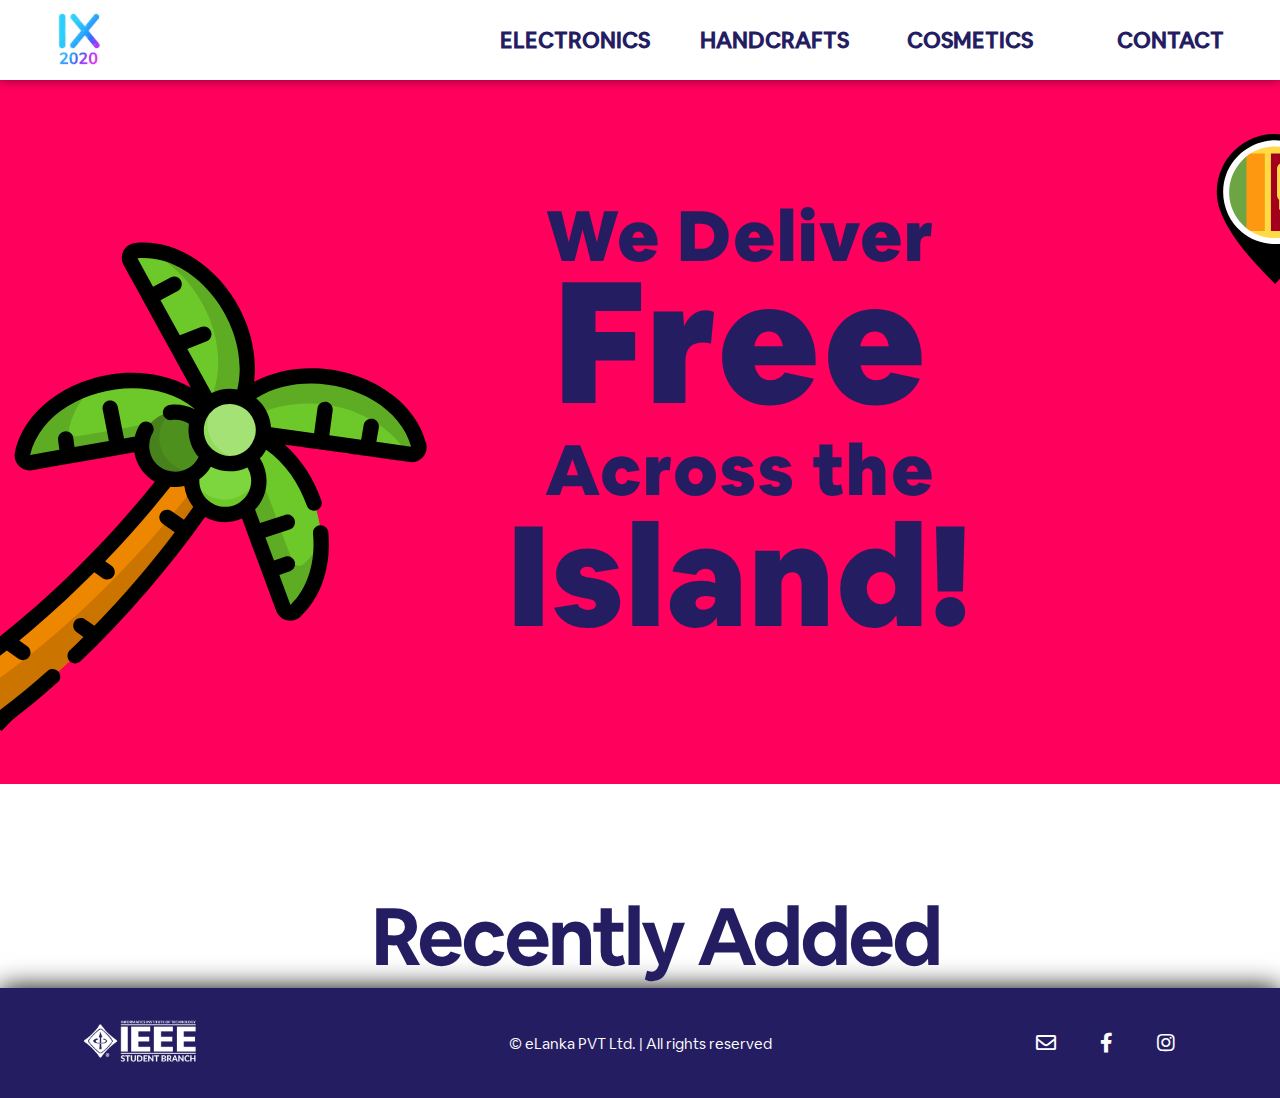
==== index.html @ 1cc0a33a "first commit" ====
<!DOCTYPE html>
<html lang="en">
<head>
    <meta charset="UTF-8">
    <meta name="viewport" content="width=device-width, initial-scale=1.0">
    <link href="https://fonts.googleapis.com/css2?family=Montserrat:wght@300;400;500;600;700;800;900&display=swap" rel="stylesheet">
    <script src="https://ajax.googleapis.com/ajax/libs/jquery/3.5.1/jquery.min.js"></script>
    <script src="./js/anime.min.js"></script>
    <link rel="stylesheet" href="./css/all.min.css">
    <link rel="stylesheet" type="text/css" href="./assets/airbnb/style.css"/>
    <link rel="stylesheet" href="https://cdnjs.cloudflare.com/ajax/libs/animate.css/4.0.0/animate.min.css" />
    <link href="https://unpkg.com/aos@2.3.1/dist/aos.css" rel="stylesheet">
    <script src="https://unpkg.com/aos@2.3.1/dist/aos.js"></script>
    <title>eLanka</title>
    <link rel="icon" href="./assets/icon.png">
    <link rel="stylesheet" href="./css/index.css">
    <link rel="stylesheet" href="./css/hover-min.css">

</head>
<body>
  
        
  
    <div class="landing section" id="landing">
        <div class="top-banner" >
            <div class="logo-box">
                <a href="#about-section"><img class="logo" src="assets/logo.png"></a>
            </div>
            <div class="buttons">
                    <a href="#about"><button class=" about nav-btn"><span class="fuck">ELECTRONICS</span></button></a> 
         
                    <a href="#timeline"><button class="nav-btn timeline">HANDCRAFTS</button></a>
          
                    <a href="#rules"><button class="nav-btn rules">COSMETICS</button></a>
           
                    <a href="#contact"><button class="nav-btn contact">CONTACT</button></a>
           
            </div>
    </div>

    <div class="second-container">
        <div class="first-text-container">
            <p class="first-text first-text-anime">We Deliver <br /> <span class="free"> Free</span> <br />Across the <br /> <span class="island">Island!</span></p>
        </div>

        <div class="coco-svg-container">
            <svg class="coco-svg" width="512" height="512" viewBox="0 0 512 512" fill="none" xmlns="http://www.w3.org/2000/svg">
                <g clip-path="url(#clip0)">
                <path d="M255.343 130.612C185.801 200.154 140.968 244.972 116.434 269.51C112.685 273.259 106.384 271.957 104.337 267.063C92.2404 238.059 99.6644 199.551 124.52 168.132C156.268 128.086 213.644 105.125 255.343 130.612Z" fill="#5EAC24"/>
                <path d="M237.291 122.768C168.114 191.926 175.568 184.485 140.24 219.809C136.491 223.558 130.19 222.256 128.143 217.362C122.01 202.671 120.897 185.544 124.52 168.133C156.247 128.112 202.953 113.309 237.291 122.768Z" fill="#6DC82A"/>
                <path d="M315.178 175C315.178 175 315.179 175.001 315.178 175C314.825 174.758 314.833 174.758 315.178 175Z" fill="#5EAC24"/>
                <path d="M425.409 238.627C424.275 243.804 418.31 246.219 413.952 243.216C291.491 158.646 365.208 209.547 252.308 131.579C258.913 125.541 267.115 120.731 276.429 117.455C303.753 107.846 340.706 111.354 375.297 135.233C387.289 143.518 397.402 153.295 405.404 163.891C423.15 187.329 430.607 214.737 425.409 238.627Z" fill="#5EAC24"/>
                <path d="M293.863 129.493C293.882 129.506 293.905 129.521 293.929 129.538L293.933 129.542C293.89 129.513 293.858 129.491 293.831 129.472C293.842 129.479 293.853 129.487 293.863 129.493Z" fill="#5EAC24"/>
                <path d="M405.404 163.89C397.402 153.294 387.29 143.518 375.297 135.232C340.706 111.352 303.753 107.845 276.429 117.454C282.718 121.794 388.977 195.178 393.653 198.407C398.011 201.41 403.976 198.995 405.11 193.818C407.189 184.252 407.242 174.108 405.404 163.89Z" fill="#6DC82A"/>
                <path d="M258.052 128.806L256.718 128.144H256.708C256.088 127.839 245.745 122.757 231.117 115.574C193.491 97.0923 127.555 64.7073 126.127 64.0133C92.8278 47.6643 84.1328 43.3903 82.2108 42.4453C82.2108 42.4453 82.1898 42.4343 82.1058 42.3923L82.0948 42.3823L82.0418 42.3613C82.0308 42.3503 82.0208 42.3503 82.0098 42.3403C81.9568 42.3193 81.8628 42.2773 81.8518 42.2663C81.8308 42.2553 81.8098 42.2453 81.7888 42.2343C81.7788 42.2243 81.7678 42.2243 81.7568 42.2243L81.7248 42.2033C76.9788 39.8723 76.1798 33.4773 80.1388 29.9693C82.6068 27.7853 85.2008 25.7903 87.8888 23.9733H87.8998C141.634 -12.2767 236.375 24.1203 256.433 91.3593V91.3693C260.153 103.793 260.898 116.415 258.052 128.806Z" fill="#5EAC24"/>
                <path d="M231.117 115.575C193.491 97.0932 127.555 64.7082 126.127 64.0142C92.8278 47.6642 84.1328 43.3902 82.2108 42.4452C82.2108 42.4452 82.1898 42.4342 82.1058 42.3922L82.0948 42.3822L82.0418 42.3612C82.0308 42.3502 82.0208 42.3502 82.0098 42.3402C81.9568 42.3192 81.8628 42.2772 81.8518 42.2662C81.8308 42.2552 81.8098 42.2452 81.7888 42.2342C81.7788 42.2242 81.7678 42.2242 81.7568 42.2242L81.7248 42.2032C76.9788 39.8722 76.1798 33.4772 80.1388 29.9692C82.6068 27.7852 85.2008 25.7902 87.8888 23.9732H87.8998C141.634 11.8652 211.54 46.6242 228.426 103.256V103.267C229.657 107.352 230.561 111.458 231.117 115.575Z" fill="#6DC82A"/>
                <path d="M430.365 39.4417C430.06 39.5997 428.937 40.1667 427.099 41.1117C407.315 51.2137 305.297 103.331 268.438 122.16C261.297 125.804 256.603 128.209 255.427 128.807C246.722 95.4127 266.506 48.0317 316.964 22.2727C358.674 0.965712 404.806 4.09571 431.762 27.1877C435.783 30.6307 435.08 37.0367 430.365 39.4417Z" fill="#5EAC24"/>
                <path d="M427.099 41.1111C407.315 51.2131 305.296 103.33 268.438 122.159C274.14 94.8561 294.491 65.7361 330.269 47.4751C363.767 30.3581 400.122 29.0141 427.099 41.1111Z" fill="#6DC82A"/>
                <path d="M286.635 207.428C286.635 214.096 286.561 220.806 286.425 227.548C286.31 232.778 286.152 238.028 285.952 243.3C284.398 285 280.197 327.719 273.592 369.051C272.752 374.323 271.87 379.573 270.946 384.803C263.469 427.301 253.441 467.972 241.165 504.127H176.058L182.002 488.848C187.841 473.842 193.333 457.891 198.436 441.246C200.032 436.069 201.586 430.808 203.098 425.494C212.265 393.392 220.026 359.106 226.116 324.242C227.03 319.002 227.901 313.751 228.741 308.49C239.19 242.963 243.632 176.312 240.324 119.207L238.759 110.292H278.632L281.31 114.051C284.904 143.287 286.635 174.822 286.635 207.428Z" fill="#EE8700"/>
                <path d="M286.635 207.428C286.635 214.096 286.561 220.806 286.425 227.548C286.31 232.778 286.152 238.028 285.952 243.3C284.398 285 280.197 327.719 273.592 369.051C272.752 374.323 271.87 379.573 270.946 384.803C263.469 427.301 253.441 467.972 241.165 504.127H203.361L209.305 488.848C215.144 473.842 220.636 457.891 225.739 441.246C227.335 436.069 228.889 430.808 230.402 425.494C239.569 393.392 247.33 359.106 253.42 324.242C254.334 319.002 255.205 313.751 256.045 308.49C266.494 242.963 270.936 176.312 267.628 119.207L266.063 110.292H278.633L281.311 114.051C284.904 143.287 286.635 174.822 286.635 207.428Z" fill="#CC7400"/>
                <path d="M262.137 170.569C262.137 173.478 261.78 176.303 261.097 178.991C257.338 193.945 243.802 205.002 227.693 205.002C208.675 205.002 193.26 189.586 193.26 170.569C193.26 160.467 197.607 151.383 204.538 145.072C210.66 139.527 218.778 136.136 227.693 136.136C246.711 136.136 262.137 151.552 262.137 170.569Z" fill="#47821C"/>
                <path d="M262.137 170.569C262.137 173.478 261.78 176.303 261.097 178.991C254.975 184.546 246.847 187.938 237.932 187.938C218.914 187.938 203.499 172.522 203.499 153.505C203.499 150.596 203.856 147.771 204.539 145.073C210.661 139.528 218.779 136.137 227.694 136.137C246.711 136.136 262.137 151.552 262.137 170.569Z" fill="#4E901E"/>
                <path d="M324.702 170.569C324.702 189.587 309.286 205.002 290.269 205.002C276.355 205.002 264.373 196.748 258.944 184.871C256.949 180.513 255.836 175.672 255.836 170.568C255.836 151.55 271.252 136.135 290.269 136.135C298.691 136.135 306.42 139.159 312.405 144.189C319.925 150.512 324.702 159.984 324.702 170.569Z" fill="#6DC82A"/>
                <path d="M315.514 158.493C315.514 177.511 300.098 192.926 281.081 192.926C272.649 192.926 264.93 189.902 258.945 184.872C256.95 180.514 255.837 175.673 255.837 170.569C255.837 151.551 271.253 136.136 290.27 136.136C298.692 136.136 306.421 139.16 312.406 144.19C314.402 148.548 315.514 153.389 315.514 158.493Z" fill="#7ED63E"/>
                <path d="M294.47 125.267C294.47 131.001 293.073 136.409 290.585 141.166C284.841 152.182 273.321 159.7 260.037 159.7C241.009 159.7 225.593 144.284 225.593 125.267C225.593 113.968 231.033 103.939 239.444 97.649C245.188 93.375 252.318 90.834 260.037 90.834C279.054 90.834 294.47 106.25 294.47 125.267Z" fill="#91DC5A"/>
                <path d="M294.47 125.267C294.47 131.001 293.073 136.409 290.585 141.166C284.841 145.45 277.732 147.981 270.013 147.981C250.985 147.981 235.569 132.565 235.569 113.537C235.569 107.803 236.966 102.406 239.444 97.649C245.188 93.375 252.318 90.834 260.037 90.834C279.054 90.834 294.47 106.25 294.47 125.267Z" fill="#A4E276"/>
                <path d="M319.215 105.066C319.209 105.069 319.202 105.072 319.196 105.075C319.204 105.072 319.21 105.068 319.215 105.066Z" fill="black"/>
                <path d="M436.887 21.2012C385.862 -22.4868 289.99 4.95823 256.278 70.4832C221.112 4.71923 124.64 -19.8618 74.9231 24.0682C66.7711 31.3062 68.4881 44.4832 78.2621 49.2812C118.857 69.2282 205.321 111.681 207.006 112.508C131.463 119.271 70.1751 205.585 97.0701 270.098C101.295 280.189 114.333 282.753 122 275.086L143.485 253.601C161.477 235.608 179.29 217.796 197.135 199.951C206.213 209.386 218.999 213.906 231.673 212.689C220.665 381.707 171.578 493.054 170.673 496.249L166 512.001C166 507.651 161.649 512.001 166 512.001C166 516.351 157.5 549.5 102.436 512.001C107.037 512.001 236.308 512.001 244.5 512.001C248.851 512.001 157.5 497 178.5 506.5C195 511.5 253.851 512.001 249.5 512.001L252.056 496.249C257.905 477.989 263.291 458.446 268.09 438.012C269.088 433.78 266.462 429.538 262.23 428.54C257.998 427.553 253.756 430.168 252.758 434.41C247.623 456.241 241.826 477.021 235.495 496.249H187.578C189.486 491.057 196.429 474.942 206.668 441.246H221.275C225.622 441.246 229.151 437.718 229.151 433.37C229.151 429.022 225.623 425.494 221.275 425.494H211.288C220.34 393.403 228.037 359.127 234.096 324.242H244.639C248.986 324.242 252.515 320.724 252.515 316.366C252.515 312.019 248.987 308.49 244.639 308.49H236.7C242.035 274.792 245.804 240.758 247.747 207.816C251.979 205.527 255.77 202.544 258.983 199.027C264.223 204.792 271.038 209.108 278.746 211.282C278.725 216.68 278.662 222.098 278.536 227.548H262.84C258.493 227.548 254.964 231.076 254.964 235.424C254.964 239.771 258.492 243.3 262.84 243.3H278.077C276.533 285.052 272.312 327.603 265.623 369.051H254.282C249.935 369.051 246.406 372.579 246.406 376.927C246.406 381.275 249.934 384.803 254.282 384.803H262.956C261.811 391.198 260.625 397.562 259.365 403.884C258.525 408.147 261.297 412.295 265.561 413.135C269.824 413.986 273.972 411.213 274.823 406.95C287.418 343.252 294.223 275.9 294.492 212.669C308.08 211.314 319.779 203.523 326.51 192.391C326.403 192.316 398.016 241.779 409.479 249.696C418.238 255.762 430.727 251.216 433.107 240.298C439.687 209.846 427.802 177.708 406.917 153.191C404.092 149.883 399.125 149.484 395.817 152.298C392.499 155.123 392.1 160.09 394.924 163.408C416.239 188.433 422.12 215.636 417.837 236.328L390.902 217.73L397.612 208.405C400.143 204.866 399.345 199.952 395.816 197.41C392.277 194.869 387.363 195.667 384.821 199.206L377.943 208.773L357.182 194.439L372.881 173.552C375.496 170.076 374.792 165.141 371.316 162.526C367.84 159.911 362.905 160.615 360.29 164.091L344.213 185.482L332.074 177.092C335.166 157.484 324.112 138.63 306.105 131.339C306.642 127.714 306.682 123.937 306.263 120.397C330.063 120.42 353.599 129.291 373.187 143.394C376.715 145.935 381.64 145.148 384.182 141.63C386.734 138.102 385.946 133.177 382.418 130.625C363.809 117.171 341.659 107.898 318.666 105.349C318.644 105.361 318.646 105.36 318.666 105.349C318.772 105.294 319.303 105.023 319.197 105.078C356.779 85.8812 285.339 122.372 358.055 85.2292H358.066C397.779 64.9382 343.043 92.8832 433.947 46.4592C438.483 44.1382 441.55 39.7382 442.159 34.6772C442.757 29.5812 440.781 24.5512 436.887 21.2012ZM180.953 82.1712L192.662 64.4452C195.067 60.8122 194.069 55.9292 190.436 53.5342C186.803 51.1292 181.92 52.1272 179.525 55.7602L166.703 75.1662L129.792 57.0312L138.854 39.2112C140.828 35.3362 139.285 30.5902 135.41 28.6262C131.535 26.6522 126.799 28.1952 124.825 32.0702L115.658 50.0902L85.8451 35.4512C130.936 -3.59177 222.259 25.3872 246.649 86.7912C238.385 90.5822 231.548 96.9462 227.169 104.863L180.953 82.1712ZM208.298 188.789C204.021 184.241 201.629 178.333 201.252 173.058C200.842 168.732 196.989 165.55 192.683 165.938C188.346 166.348 185.164 170.18 185.563 174.507C185.952 178.697 186.928 182.677 188.409 186.394L180.397 194.406L156.549 171.461C153.42 168.437 148.432 168.531 145.418 171.671C142.404 174.8 142.499 179.788 145.628 182.802L169.256 205.547L143.99 230.813L137.647 223.893C134.707 220.68 129.729 220.459 126.526 223.399C123.313 226.339 123.092 231.317 126.032 234.53L132.837 241.965L111.362 263.44C87.1281 203.609 154.134 122.664 222.012 128.081C222.022 128.27 222.033 128.449 222.054 128.638C213.401 129.783 205.326 133.584 198.857 139.601C195.675 142.573 195.497 147.55 198.458 150.732C201.43 153.924 206.407 154.092 209.589 151.131C214.188 146.847 220.09 144.358 226.328 144.053C231.492 154.495 241.219 163.047 253.914 166.305C258.21 192.083 226.104 207.752 208.298 188.789ZM250.723 102.417H251.049C251.039 102.354 251.028 102.301 251.017 102.249C268.962 91.8312 292.834 105.482 290.627 128.26C289.143 141.455 277.905 151.825 264.238 151.825C237.023 151.825 227.729 115.942 250.723 102.417ZM313.509 183.412C303.53 201.429 278.176 201.576 267.661 184.483C269.676 178.714 270.342 172.68 269.877 167.198C283.036 165.464 294.519 157.505 300.96 146.259C315.23 152.552 321.078 169.742 313.509 183.412ZM319.026 105.162C319.033 105.159 319.043 105.154 319.049 105.15C319.042 105.155 319.035 105.158 319.026 105.162ZM394.126 49.1132L387.836 35.7772C385.988 31.8502 381.283 30.1592 377.356 32.0182C373.418 33.8772 371.738 38.5712 373.597 42.4982L380.097 56.2752L350.83 71.2292L339.058 48.4732C337.052 44.6092 332.306 43.0962 328.441 45.0922C324.577 47.0982 323.064 51.8442 325.06 55.7092L336.8 78.4022L297.116 98.6692C290.017 89.9112 279.495 84.0302 267.597 83.0962C293.612 22.8592 381.782 -4.42076 426.143 32.7542L394.126 49.1132Z" fill="black"/>
                <path d="M318.664 105.347L318.673 105.343L318.664 105.347Z" fill="black"/>
                </g>
                <defs>
                <clipPath id="clip0">
                <rect width="512.001" height="512.001" fill="white"/>
                </clipPath>
                </defs>
                </svg>
        </div>

        <div class="sl-svg-container">
            <svg class="sl-svg" width="512" height="512" viewBox="0 0 512 512" fill="none" xmlns="http://www.w3.org/2000/svg">
                <path d="M434.439 110.654C401.179 45.876 334.359 0.003 255.98 0V101.329C311.458 101.333 356.573 145 356.575 200.48C356.575 255.285 311.084 302.528 255.98 302.531V512C326.626 438.383 407.933 357.458 443.509 260.572C461.298 212.121 457.979 156.5 434.439 110.654Z" fill="black"/>
                <path d="M68.4917 260.572C104.067 357.458 185.374 438.383 256.02 512V302.531C200.917 302.528 155.425 255.285 155.425 200.48C155.427 145.002 200.542 101.333 256.02 101.329V0C177.641 0.003 110.821 45.876 77.5597 110.654C54.0207 156.5 50.7017 212.121 68.4917 260.572Z" fill="black"/>
                <path d="M256 358.773C344.366 358.773 416 287.139 416 198.773C416 110.408 344.366 38.7734 256 38.7734C167.634 38.7734 96 110.408 96 198.773C96 287.139 167.634 358.773 256 358.773Z" fill="#FFDA44"/>
                <path d="M221.217 66.5977H165.821C163.366 68.2757 160.962 70.0227 158.608 71.8317L144.695 198.772L158.608 325.712C160.962 327.521 163.365 329.267 165.821 330.945H221.217V66.5977Z" fill="#FF9811"/>
                <path d="M96 198.772C96 250.487 120.543 296.464 158.608 325.712V71.833C120.543 101.081 96 147.057 96 198.772Z" fill="#6DA544"/>
                <path d="M353.391 136.313V140.316L353.539 140.338L353.391 136.313Z" fill="#FFDA44"/>
                <path d="M403.246 240.512H373.101L360.348 254.425V282.251H332.521V268.338H346.435V240.512H283.827V257.903H269.913V224.758C265.645 220.936 262.957 215.386 262.957 209.207V118.772C262.957 107.247 272.301 97.9026 283.826 97.9026V226.598H311.652L321.2 218.642C319.531 214.67 318.608 210.308 318.608 205.729V184.86H297.74V143.121H339.479C339.479 136.165 349.913 129.208 349.913 129.208C349.913 129.208 360.348 136.165 360.348 143.121V153.556V184.861C368.087 184.953 380.383 184.752 393.667 184.861C390.177 178.761 388.173 171.523 388.173 163.992C388.173 151.716 393.474 140.68 401.911 133.043C389.751 106.097 370.346 83.1216 346.18 66.5996H242.088V330.948H346.18C375.568 310.859 397.91 281.227 408.751 246.517L403.246 240.512Z" fill="#A2001D"/>
                <path d="M255.929 21.7061C182.184 21.7061 114.478 69.2591 89.319 138.513C63.976 208.286 86.177 288.348 143.293 335.583C200.529 382.921 283.662 389.208 347.271 350.731C410.897 312.242 444.499 236.05 429.542 163.158C414.889 91.7701 355.517 35.1201 283.472 23.8421C274.361 22.4161 265.141 21.7061 255.929 21.7061ZM398.59 263.184C368.349 330.194 292.858 367.986 221.111 351.583C165.896 338.962 120.727 295.819 105.333 241.388C89.584 185.73 106.661 124.584 148.75 84.9631C194.284 42.0961 262.922 30.3921 320.071 56.1641C388.299 86.9311 426.042 164.308 407.722 237.009C405.459 245.986 402.37 254.739 398.59 263.184C400.132 259.739 396.502 267.811 398.59 263.184Z" fill="white"/>
                </svg>
        </div>
    </div>

    <div class="about-section" id="about">
       
        <div class="about-head-container">
            <div class="about-head-box">
                <p class="head-text">Recently Added</p>
            </div>
        </div>

        <!-- <div class="section-body-container">
          
         
        </div> -->
    </div>

  
    <!-- <div class="faq-section">
       
        <div class="faq-body-container">
            
 
            <div class="accordion-container">
                <div class="accordion-box">
                    <button class="accordion">How many can be there in a team?</button>
                    <div class="panel">
                    <p class="panel-text">2-3 members per team</p>
                    </div>
    
                    <button class="accordion">When will the competition be held?</button>
                    <div class="panel">
                    <p class="panel-text">
                        Workshop - 12th June 2020
                        <br/>
                        <br/>
                        Initial round - 20th June 2020
                        <br/>
                        <br/>
                        Final round - 27th June 2020
                        </p>
                    </div>
    
                    <button class="accordion">What is the duration of the designathon?</button>
                    <div class="panel">
                    <p  class="panel-text">Initial round - 12 hours
                        <br/>
                        <br/>
                        Final round - 24 hours
                    </p>
                    </div>


                    <button class="accordion">What tools can be used?</button>
                    <div class="panel">
                    <p class="panel-text">
                        Figma (recommended)
                        <br/>
                        <br/>
                        Sketch
                        <br/>
                        <br/>
                        Adobe XD
                        <br/>
                        <br/>
                        Invision
                        <br/>
                        <br/>
                        Azure
                        <br/>
                        <br/>
                        Proto.io

                    </p>
                    </div>

                    <button class="accordion">What are the expected deliverables?</button>
                    <div class="panel">
                    <p class="panel-text">
                        Prototype link
                        <br/>
                        <br/>
                        Walkthrough video link
                        <br/>
                        <br/>
                        UI/UX documentation

                    </p>
                    </div>
                </div>
            </div>

          
        </div>
    </div> -->

    <div class="footer">
        <div class="footer-left">
            <div>
            <img class="ieee-logo" src="./assets/ieee-logo.png">
            </div>

        </div>
        <div class="footer-element">
           
            <div class="footer-copyright">
                <p class="footer-text">&copy; <span class="footer-insta">eLanka PVT Ltd.</span> | <span class="xoxo">All rights reserved</span></p>
                
            </div>
        </div>
        <div class="footer-right">
            <div class="footer-icons">
                <a href="mailto:ix.designathon@gmail.com" target="_blank"><i class="far fa-envelope icon footer-email"></i></a>
                <a href="https://www.facebook.com/ieeeinformatics/" target="_blank"><i class="fab fa-facebook-f icon footer-fb"></i></a>
                <a href="https://instagram.com/ieeeiit?igshid=1x4l51c58bzpj" target="_blank"><i class="fab fa-instagram icon footer-insta"></i></a>
            </div>
        </div>

        
    </div>

    <script>
        AOS.init();
      </script>



    <script>
       

    </script>



    <script>
   var acc = document.getElementsByClassName("accordion");
var i;

for (i = 0; i < acc.length; i++) {
  acc[i].addEventListener("click", function() {
    this.classList.toggle("active");
    var panel = this.nextElementSibling;
    if (panel.style.maxHeight) {
      panel.style.maxHeight = null;
    } else {
      panel.style.maxHeight = panel.scrollHeight + "px";
    } 
  });
}
    </script>

<!-- <script>

  $(window).scroll(function(){
  	var scroll = $(window).scrollTop();

    var landing = $("#landing").height();
    var about = $("#about").height() + landing;
    var rules = $("#rules").height() + about;
    var contact = $("#contact").height() + rules;
    var faq = $("#faq").height() + contact;

	  if (scroll > contact+1000) {
	    $(".about").css("color" , "#8E8888");
	    $(".timeline").css("color" , "#8E8888");
	    $(".rules").css("color" , "#8E8888");
	    $(".contact").css("color" , "#8E8888");
        $(".faq").css("color" , "#8E8888");
        console.log("fuckkkk");

        $('.about').removeClass('animate__animated animate__headShake  nav-btn-active');
        $('.timeline').removeClass('animate__animated animate__headShake nav-btn-active'); 
        $('.rules').removeClass('animate__animated animate__headShake nav-btn-active');
        $('.contact').removeClass('animate__animated animate__headShake nav-btn-active');





	  }else if (scroll > contact+370){
		$(".about").css("color" , "#8E8888");
	    $(".timeline").css("color" , "#8E8888");
	    $(".rules").css("color" , "#8E8888");	
	    $(".contact").css("color" , "#3E45EE"); 
        $('.email-icon').addClass('animate__animated animate__bounceIn'); 

        $('.contact').addClass('animate__animated animate__headShake nav-btn-active'); 
        $('.about').removeClass('animate__animated animate__headShake nav-btn-active');
        $('.timeline').removeClass('animate__animated animate__headShake nav-btn-active'); 
        $('.rules').removeClass('animate__animated animate__headShake nav-btn-active');





	  }else if (scroll > rules+210){
		$(".about").css("color" , "#8E8888");
	    $(".timeline").css("color" , "#8E8888");
	    $(".rules").css("color" , "#3E45EE");
        $(".contact").css("color" , "#8E8888"); 

        $('.rules').addClass('animate__animated animate__headShake nav-btn-active'); 
        $('.about').removeClass('animate__animated animate__headShake nav-btn-active');
        $('.timeline').removeClass('animate__animated animate__headShake nav-btn-active'); 
        $('.contact').removeClass('animate__animated animate__headShake nav-btn-active');


	  }else if (scroll > about-180){
		$(".about").css("color" , "#8E8888");
	    $(".timeline").css("color" , "#3E45EE");
	    $(".rules").css("color" , "#8E8888");
	    $(".contact").css("color" , "#8E8888");

        $('.timeline').addClass('animate__animated animate__headShake nav-btn-active'); 
        $('.about').removeClass('animate__animated animate__headShake nav-btn-active');
        $('.rules').removeClass('animate__animated animate__headShake nav-btn-active');
        $('.contact').removeClass('animate__animated animate__headShake nav-btn-active');


	  }else if (scroll > landing-100){
		$(".about").css("color" , "#3E45EE");
	    $(".timeline").css("color" , "#8E8888");
	    $(".rules").css("color" , "#8E8888");
	    $(".contact").css("color" , "#8E8888");

        $('.about').addClass('animate__animated animate__headShake nav-btn-active');
        $('.timeline').removeClass('animate__animated animate__headShake nav-btn-active'); 
        $('.rules').removeClass('animate__animated animate__headShake nav-btn-active');
        $('.contact').removeClass('animate__animated animate__headShake nav-btn-active');







	  }
  });
</script> -->

<!-- <script>
    var height = $("#landing-section").height();

    $(window).scroll(function(){
        if($(this).scrollTop() > 866){
            $('.top-banner').removeClass('top-banner-hidden');
            $('.top-banner').addClass('fixed');
        }else{
            $('.top-banner').addClass('top-banner-hidden');
        }
    })
</script> -->
   
<script>
     anime({ 
        targets: '#left-down',
        keyframes: [
            {translateX: 45, delay: 300},
            {translateX: 91},
            {translateX: 0, delay: 2000},
            {translateX: 0, delay: 650},
        ],
        duration: 3000,
        loop: true,
        });

        anime({ 
        targets: '#center-down',
        keyframes: [
            {translateY: -50, delay: 300},
            {translateX: -45},
            {translateY: 0},
            {translateX: 0},
            {translateY: -50, delay: 300},
            {translateY: -97.5, delay: 300},
            {translateY: 0, delay: 2000},
        ],
        duration: 3000,
        loop: true,
        });

        anime({ 
        targets: '#right-down',
        keyframes: [
            {translateY: -50, delay: 600},
            {translateX: -91, delay: 700},
            {translateY: 0},
            {translateY: -50, delay: 300},
            {translateX: 0, delay: 300},
            {translateY: 0, delay: 300},
            {translateY: 0, delay: 700},
        ],
        duration: 3000,
        loop: true,
        });

        anime({ 
        targets: '.dot-sm',
        keyframes: [
            {translateY: 110, delay: 1000},
            {translateY: 220, delay: 2000},
            {translateY: 330, delay: 3000},
            {translateY: 440, delay: 4000},
            {translateY: 0, delay: 5000},
        ],
        duration: 6000,
        loop: true,
        });

        anime({ 
        targets: '#phone-1',
        translateX: [
            {value: -80, duration: 1000, delay: 5000},
            {value: 0, duration: 1000, delay: 500},
        ],
        translateY: [
            {value: -80, duration: 1000, delay: 5000},
            {value: 0, duration: 1000, delay: 500},
        ],
        loop: true,
        });

        anime({ 
        targets: '#phone-2',
        translateX: [
            {value: 80, duration: 1000, delay: 5000},
            {value: 0, duration: 1000, delay: 500},
        ],
        translateY: [
            {value: -80, duration: 1000, delay: 5000},
            {value: 0, duration: 1000, delay: 500},
        ],
        loop: true,
        });

        anime({ 
        targets: '#phone-3',
        translateX: [
            {value: -200, duration: 1000, delay: 5000},
            {value: 0, duration: 1000, delay: 500},
        ],
        loop: true,
        });

        anime({ 
        targets: '#phone-4',
        translateX: [
            {value: 200, duration: 1000, delay: 5000},
            {value: 0, duration: 1000, delay: 500},
        ],
        loop: true,
        });

        anime({ 
        targets: '#phone-5',
        translateX: [
            {value: -80, duration: 1000, delay: 5000},
            {value: 0, duration: 1000, delay: 500},
        ],
        translateY: [
            {value: 80, duration: 1000, delay: 5000},
            {value: 0, duration: 1000, delay: 500},
        ],
        loop: true,
        });

        anime({ 
        targets: '#phone-6',
        translateX: [
            {value: 80, duration: 1000, delay: 5000},
            {value: 0, duration: 1000, delay: 500},
        ],
        translateY: [
            {value: 80, duration: 1000, delay: 5000},
            {value: 0, duration: 1000, delay: 500},
        ],
        loop: true,
        });

        anime({ 
        targets: '#heart1',
        translateY: [
            {value: -1000, duration: 1000, delay: 700},
            {value: 0, duration: 1500, delay: 3000},
        ],
        loop: true,
        });

        anime({ 
        targets: '#heart2',
        translateY: [
            {value: -1400, duration: 1000, delay: 600},
            {value: 0, duration: 1500, delay: 3100},
        ],
        loop: true,
        });

        anime({ 
        targets: '#heart3',
        translateY: [
            {value: -1700, duration: 1000, delay: 300},
            {value: 0, duration: 1500, delay: 3400},
        ],
        loop: true,
        });

        anime({ 
        targets: '#facebook',
        translateX: [
            {value: 900, duration: 1000, delay: 1000},
        ],
        translateY: [
            {value: -900, duration: 1000, delay: 1100},
        ],
        opacity: [
            {value: 0, duration: 3000, delay: 5000},
        ],
        loop: true,
        });

        anime({ 
        targets: '#instagram',
        translateX: [
            {value: 1300, duration: 1000, delay: 2100},
        ],
        translateY: [
            {value: -1100, duration: 1000, delay: 2200},
        ],
        opacity: [
            {value: 0, duration: 3000, delay: 5000},
        ],
        loop: true,
        });

        anime({ 
        targets: '#email',
        translateX: [
            {value: 1250, duration: 1000, delay: 3200},
        ],
        translateY: [
            {value: -600, duration: 1000, delay: 3300},
        ],
        opacity: [
            {value: 0, duration: 3000, delay: 5000},
        ],
        loop: true,
        });

        anime({ 
        targets: '#left-eye',
        translateX: [
            {value: 20, duration: 1750, delay: 500},
            {value: 0, duration: 1750, delay: 5000},
        ],
        translateY: [
            {value: 05, duration: 1750, delay: 500},
            {value: 0, duration: 1750, delay: 5000},
        ],
        loop: true,
        });

        anime({ 
        targets: '#right-eye',
        translateX: [
            {value: 10, duration: 1750, delay: 500},
            {value: 0, duration: 1750, delay: 5000},
        ],
        translateY: [
            {value: 05, duration: 1750, delay: 500},
            {value: 0, duration: 1750, delay: 5000},
        ],
        loop: true,
        });

       

      
</script>




    <script>
        var countDownDate = new Date("Jun 20, 2020 13:00:00").getTime();

        var x = setInterval(function(){
            var now = new Date().getTime();
            var distance = countDownDate - now;

            var days = Math.floor(distance / (1000 * 60 * 60 * 24));
            var hours = Math.floor((distance % (1000 * 60 * 60 * 24)) / (1000 * 60 * 60));
            var minutes = Math.floor((distance % (1000 * 60 * 60)) / (1000 * 60));
            var seconds = Math.floor((distance % (1000 * 60)) / 1000);

            document.getElementById("day-count").innerHTML ="<span class='day-count'>"+days+"</span>";
            document.getElementById("hours-count").innerHTML ="<span class='day-count'>"+hours+"</span>";
            document.getElementById("minutes-count").innerHTML ="<span class='day-count'>"+minutes+"</span>";
            document.getElementById("seconds-count").innerHTML ="<span class='day-count'>"+seconds+"</span>";

            if (distance < 0) {
             clearInterval(x);
            document.getElementById("demo").innerHTML = "Registraion is closed :/";
            }
        },1000);
    </script>
    
</body>
</html>
---- assets/airbnb/style.css ----
/* #### Generated By: http://www.cufonfonts.com #### */

@font-face {
font-family: 'Airbnb Cereal App Book';
font-style: normal;
font-weight: normal;
src: local('Airbnb Cereal App Book'), url('AirbnbCerealBook.woff') format('woff');
}


@font-face {
font-family: 'Airbnb Cereal App Light';
font-style: normal;
font-weight: normal;
src: local('Airbnb Cereal App Light'), url('AirbnbCerealLight.woff') format('woff');
}


@font-face {
font-family: 'Airbnb Cereal App Medium';
font-style: normal;
font-weight: normal;
src: local('Airbnb Cereal App Medium'), url('AirbnbCerealMedium.woff') format('woff');
}


@font-face {
font-family: 'Airbnb Cereal App Bold';
font-style: normal;
font-weight: normal;
src: local('Airbnb Cereal App Bold'), url('AirbnbCerealBold.woff') format('woff');
}


@font-face {
font-family: 'Airbnb Cereal App Extra Bold';
font-style: normal;
font-weight: normal;
src: local('Airbnb Cereal App Extra Bold'), url('AirbnbCerealExtraBold.woff') format('woff');
}


@font-face {
font-family: 'Airbnb Cereal App Black';
font-style: normal;
font-weight: normal;
src: local('Airbnb Cereal App Black'), url('AirbnbCerealBlack.woff') format('woff');
}
---- css/index.css ----
*{
    margin: 0;
    padding: 0;
    box-sizing: border-box;
}

html{

    scroll-behavior: smooth;
}

body{
    /* background: url("../assets/dead.png") no-repeat center; */
    background-color:  #ff005d;;
    -webkit-background-size: cover;
    -moz-background-size: cover;
    -o-background-size: cover;
    background-size: cover;
    width: 100%;
}

a{
    text-decoration: none;
    outline: none;
    border: none;
}

button{
    outline: none;
}








/* ::-webkit-scrollbar {
    width: 10px;
  }
  
  ::-webkit-scrollbar-track {
    background: white;
  }
   

  ::-webkit-scrollbar-thumb {
    background: linear-gradient(to bottom, #0095df, #7000ec ); 
    transition: all 0.5s;
  }
  
 
  ::-webkit-scrollbar-thumb:hover {
    background:#0095df;
    transition: all 0.5s;

  } */



.landing-section{
    display: flex;
    flex-direction: column;
    height: 100vh;
    width: 100%;
    background-color: white;
    /* border-style: solid;
    border-color: white; */
}

.bg-img-container{
    /* position: fixed;
    z-index: 1; */
    width: 100%;
}

.ix-logo-container{
    width: 100%;
    margin-top: -38px;
    /* border-style: solid;
    border-color: white; */
    display: flex;
    justify-content: center;
    /* position: fixed;
    z-index: 2; */
}

.second-img{
    width: 350px;
    max-height: 525px;
    /* border-style: solid;
    border-color: black; */
}

.first-text-container{
    width: 100%;
    display: flex;
    position: absolute;
    justify-content: center;
    margin-top: 100px;
    padding-top: 10px;
    background-color: #ff005d;
    padding-left: 200px;
    /* line-height: 80px; */
     /* border-style: solid;
    border-color: white; */
}

.first-text{
    font-size: 70px;
    /* color: white; */
    color: #241d62;
    letter-spacing: 2px;
    /* font-family: 'Montserrat', sans-serif; */
    font-family: 'Airbnb Cereal App Black';
    font-style: normal;
    font-weight: normal;
    text-align: center;
}

.free{
    font-size: 170px;
    margin-top: -20px;
    line-height: 120px;
}

.island{
    font-size: 140px;
    margin-top: -20px;
    line-height: 120px;
}


/* @keyframes typing {
    0% { width: 0 }
    25% { width: 50% }
    50% { width: 50% }
    100% { width: 0 }
  }
  

  @keyframes blink-caret {
    from,to { border-color: transparent }
    50% { border-color: #ff0081; }
  } */

.coco-svg{
    margin-left: -100px;
    width: 500px;
    height: 500px;
    margin-top: 200px;
    transform: rotate(35deg);
}

.sl-svg{
    width: 150px;
    height: 150px;
    position: absolute;
    margin-top: -650px;
    margin-left: 1200px;
}


.countdown-container{
    font-size: 40px;
    color: white;
    width: 100%;
    /* border-style: solid;
    border-color: white; */
    display: flex;
    justify-content: center;
    margin-top: 20px;
}

.timer-container{
    display: flex;
    justify-content: center;
}

.day{
    /* border-style: dotted;
    border-color: white; */
    margin-top: 20px;
    margin-left: 10px;
    margin-right: 10px;
    margin-bottom: 20px;
    display: flex;
    flex-direction: column;
    align-items: center;
    justify-content: center;
    width: 120px;
}

.hours{
    /* border-style: dotted;
    border-color: white; */
    margin: 20px 0px;
    display: flex;
    flex-direction: column;
    align-items: center;
    justify-content: center;
    width: 120px;
}

.minutes{
    /* border-style: dotted;
    border-color: white; */
    margin: 20px 0px;
    display: flex;
    flex-direction: column;
    align-items: center;
    justify-content: center;
    width: 120px;
}

.seconds{
    /* border-style: dotted;
    border-color: white; */
    margin: 20px 0px;
    display: flex;
    flex-direction: column;
    align-items: center;
    justify-content: center;
    width: 120px;
}

.day-text{
    /* font-family: 'Open Sans', sans-serif;
    font-weight: 400; */
    font-size: 20px;
    letter-spacing: 2px;

    font-family: 'Airbnb Cereal App Light';
    font-style: normal;
    font-weight: normal;
}

.day-count{
    /* font-family: 'Open Sans', sans-serif;
    font-weight: 800; */
    font-size: 45px;
    font-family: 'Airbnb Cereal App Book';
    font-style: normal;
    font-weight: bold;
}

.minutes-text{
    font-family: 'Open Sans', sans-serif;
    font-weight: 400;
    font-size: 25px;
    letter-spacing: 2px;
}

.hours-text{
    font-family: 'Open Sans', sans-serif;
    font-weight: 400;
    font-size: 25px;
    letter-spacing: 2px;
}



.reg-btn{
    color: white;
    letter-spacing: 2px;
    height: 80px;
    font-size: 30px;
    width: 220px;
    /* border-width: 5px; */
    transition: all 0.3s;
    background-color: #241d62;
    border-color: #241d62;

    font-family: 'Montserrat', sans-serif;
    font-style: normal;
    font-weight: 800;
    letter-spacing: -1px;
}



.reg-btn:hover{
    transition: all 0.3s;
    transform: scale(1.07);
}

.about-section{
    /* height: 100vh; */
    width: 100%;
    display: flex;
    flex-direction: column;
    background-color: white;
    /* background-color: #f1f1f1; */
    /* background-color: white; */
      /* border-style: solid;
    border-color: black; */
}

.top-banner{
    display: flex;
    width: 100%;
    top: 0;
    /* border-style: solid;
    border-color: black; */
    /* background-color: white; */
    height: 80px;
    box-shadow: 0px 0px 10px rgba(0, 1, 0, 0.5);
    background: url("../assets/dead.png") center;
    -webkit-background-size: cover;
    -moz-background-size: cover;
    -o-background-size: cover;
    background-size: cover;
    background-blend-mode: soft-light;
    width: 100%;
    
    display: flex;
    /* position: fixed; */
    width: 100%;
    top: 0;
    z-index: 20;
    transform: 0.5s;

}

.top-banner-hidden{
    visibility: hidden;
    transform: 0.5s;
}

.fixed{
    display: flex;
    position: fixed;
    width: 100%;
    top: 0;
    z-index: 20;
    transform: 0.5s;
}

.logo-box{
    /* border-style: dotted;
    border-color: black; */
    padding-left: 50px;
    /* margin-top: -25px; */
    display: flex;
    justify-content: center;
    align-items: center;
    background-color: white;
}

.logo{
    width: 60px;
    /* border-style: dotted;
    border-color: black; */
    margin-top: -10px;
}

.buttons{
    display: flex;
    justify-content: flex-end;
    align-items: center;
    /* border-style: solid;
    border-color: red; */
    width: 100%;
    background-color: white;
}

.nav-one-btn{
    display: flex;
    flex-direction: column;
    /* border-style: solid;
    border-color: black; */
    justify-content: center;
    align-items: center;
    height: 100%;
    padding-top: 10px;
}

.nav-svg{
    width: 80px;
    height: 100px;
    margin: -30px 40px 0px 20px;

    /* border-style: solid;
    border-color: black; */
}

.nav-btn{
    margin: 0px 40px 0px 20px;
    height: 50px;
    width: 140px;
    /* font-family: 'Open Sans', sans-serif;
    font-weight: 300; */
    font-size: 22px;
    letter-spacing: 0px;
    /* color: #EEFFEE; */
    color: #241d62;
    background-color: white;
    border: none;
    outline: none;
    font-family: 'Airbnb Cereal App Medium';
    font-style: normal;
    font-weight: bold;
    /* letter-spacing: 5px; */
    /* font-weight: 800; */
    cursor: pointer;
    transition: all(5s);
}

.nav-btn:hover{
    color: #ff005d;
}

.nav-btn-active{
    margin: 0px 40px 0px 20px;
    height: 50px;
    width: 140px;
    font-family: 'Airbnb Cereal App Book';
    font-style: normal;
    font-weight: bold;
    letter-spacing: 2px;
    color: #2ba0d8;
    background-color: rgba(255, 255, 255, 0);
    border: none;
    outline: none;
    transition: all(5s);
}

.section-body-container{
    display: flex;
    justify-content: center;
    align-items: center;
    margin-top: -200px;
}

.svg-container{
    /* border-style: solid;
    border-color: blue; */
    /* padding-left: 100px; */
    width: 60%;
    display: flex;
    justify-content: start;
}

.about-svg{
    width: 800px;
}

.about-text-container{
    /* border-style: solid;
    border-color: red; */
    width: 40%;
    display: flex;
    justify-content: center;
    align-items: center;
    margin-left: -200px;
}


.about-text-box{
    /* border-style: dotted;
    border-color: black; */
    /* background-color: white; */
    width: 600px;
    height: 300px;
    display: flex;
    justify-content: center;
    align-items: center;
    border-radius: 30px;
    /* box-shadow: 0px 0px 10px rgba(0, 1, 0, 0.2); */
}

.about-text-box:hover{
    /* box-shadow: 0px 0px 10px rgba(0, 1, 0, 0.3); */
}

.about-text{
    /* font-family: 'Open Sans', sans-serif;
    font-weight: 300;
    font-size: 25px; */
    line-height: 175%;
    letter-spacing: 1px;
    color: white;

    font-family: 'Airbnb Cereal App Light';
    font-style: normal;
    font-weight: normal;
    font-size: 23px;
    letter-spacing: 1px;
}

.timeline-section{
    /* height: 1200px; */
    width: 100%;
    /* background-color: #f1f1f1; */
    /* background-color: white; */

    display: flex;
    flex-direction: column;
    padding-top: 150px;
    /* border-style: solid;
    border-color: black; */
}

.timeline-box{
    display: flex;
    margin-top: 50px;
    padding-left: 550px;
    /* border-style: solid;
    border-color: white; */
}

.underline-svg{
    width: 200px;
    /* margin-top: -90px; */
}

.head-text{
    font-family: 'Airbnb Cereal App Bold';
    font-style: normal;
    font-weight: 500;
    font-size: 80px;
    margin-top: 100px;
    letter-spacing: -3px;
    cursor: default;
    color: #241d62;
}

.head-text-test{
    /* font-family: 'Open Sans', sans-serif;
    font-weight: 600;
    font-size: 55px; */

    font-family: 'Airbnb Cereal App Black';
    font-style: normal;
    font-weight: normal;
    font-size: 160px;
    letter-spacing: 5px;
    transform: rotate(-90deg);
}

.heading-section{
    margin-top: -70px;
    display: flex;
    justify-content: left;
    align-items: center;
    padding-left: 50px;
    /* border-color: white;
    border-style: dotted; */
}



.timeline-left{
    /* border-style: solid;
    border-color: white; */
    /* height: 150px; */
    width: 45%;
}

.timeline-container{
    height: 550px;

    width: 10%;
    /* border-style: solid;
    border-color: white; */
    display: flex;
    flex-direction: column;
    justify-content: center;
    align-items: center;
}

.timeline-right{
    /* height: 150px; */
    width: 45%;
    /* border-style: solid;
    border-color: white; */
}

.dot{
    width: 30px;
    height: 30px;
    background-color: rgba(117, 11, 216, 0);
    /* margin: 20px 20px; */
    border-radius: 100%;
    display: flex;
    justify-content: center;
    align-items: center;
    border-style: solid;
    border-width: 4px;
    /* border-color: #760BD8; */
    /* border-color: #0095df; */
    border-color: rgba(255, 255, 255, 0.2);


    
}

.dot-sm{
    width: 26px;
    height: 22px;
    /* background-color: #760BD8; */
    /* background-color: #0095df; */
    background: rgba(255, 255, 255, 0.2);

    /* margin: 20px 20px; */
    border-radius: 100%;
}

.line{
    width: 4px;
    height: 80px;
    /* background-color: rgba(181, 181, 181, 0.56); */
    background: rgba(255, 255, 255, 0.2);

    /* background-color: #0095df; */
}

.underline{
    height: 4px;
    width: 350px;
    background-color: rgba(181, 181, 181, 0.56);
    margin-top: 10px;
}

.text1{
    /* border-style: solid;
    border-color: white; */
    display: flex;
    flex-direction: column;
    align-items: flex-end;
    justify-content: center;
    height: 110px;
    cursor: default;

}

.text-wrap{
    width: 50%;
    height: 100px;
    display: flex;
    flex-wrap: wrap;
    flex-direction: column;
    justify-content: center;
    align-items: center;
    background: rgba(255, 255, 255, 0.2);
    border-radius: 30px;
    box-shadow: 0px 5px 5px rgba(0, 0, 0, 0.05);
    cursor: default;
    transition: 0.3s all;
    color: white;
}

.text-wrap-reg{
    width: 50%;
    height: 100px;
    display: flex;
    flex-direction: column;
    justify-content: center;
    align-items: center;
    color: white;
    background: rgba(255, 255, 255, 0.2);
    border-radius: 30px;
    box-shadow: 0px 5px 5px rgba(0, 0, 0, 0.05);
    cursor: default;
    transition: 0.3s all;
}

.text-of-tooltip{
    width: 95%;
    margin-top: 5px;
}

.final-round-tooltip {
    visibility: hidden;
    font-family: 'Airbnb Cereal App Book';
    font-style: normal;
    font-weight: normal;
    width: 100%;
    height: 100%;
    font-size: 15px;
    color: white;
    text-align: center;
    border-radius: 20px;
    padding: 5px 0;
    border-radius: 30px;
    text-align: center;
    display: flex;
    flex-direction: column;
    justify-content: center;
    align-items: center;
    box-shadow: 0px 5px 5px rgba(0, 0, 0, 0.05);
    /* transition: 0.3s all; */
    /* border-color: black;
    border-style: dotted; */

  
    /* Position the tooltip */
    position: absolute;
    z-index: 1;
  }

.initial-round-tooltip {
    visibility: hidden;
    font-family: 'Airbnb Cereal App Book';
    font-style: normal;
    font-weight: normal;
    width: 100%;
    height: 100%;
    font-size: 15px;
    color: white;
    text-align: center;
    border-radius: 20px;
    padding: 5px 0;
    border-radius: 30px;
    text-align: center;
    display: flex;
    flex-direction: column;
    justify-content: center;
    align-items: center;
    box-shadow: 0px 5px 5px rgba(0, 0, 0, 0.05);
    /* transition: 0.3s all; */
    /* border-color: black;
    border-style: dotted; */

  
    /* Position the tooltip */
    position: absolute;
    z-index: 1;
  }

  .workshop-tooltip {
    visibility: hidden;
    font-family: 'Airbnb Cereal App Book';
    font-style: normal;
    font-weight: normal;
    width: 100%;
    height: 100%;
    font-size: 15px;
    color: white;
    text-align: center;
    border-radius: 20px;
    padding: 5px 0;
    border-radius: 30px;
    text-align: center;
    display: flex;
    flex-direction: column;
    justify-content: center;
    align-items: center;
    box-shadow: 0px 5px 5px rgba(0, 0, 0, 0.05);
    /* border-color: black;
    border-style: dotted; */

  
    /* Position the tooltip */
    position: absolute;
    z-index: 1;
  }

.text-wrap:hover{
    /* box-shadow: 0px 0px 10px rgba(0, 1, 0, 0.2); */
    cursor: pointer;
    /* width: 330px;
    height: 170px; */
    transform: scale(1.1);
    height: 650px;
    width: 350px;

}

.text-wrap-reg:hover{
    /* box-shadow: 0px 0px 10px rgba(0, 1, 0, 0.2); */
    cursor: pointer;
    /* width: 330px;
    height: 170px; */
    transform: scale(1.1);

}

.text-wrap:hover .timeline-head-text{
   visibility: hidden;

}

.text-wrap:hover .timeline-desc-text{
    visibility: hidden;

 }

.text-wrap:hover .initial-round-tooltip{
    visibility: visible;

}

.text-wrap:hover .final-round-tooltip{
    visibility: visible;

}

.text-wrap:hover .workshop-tooltip{
    visibility: visible;
}



.test{
    cursor: pointer;
}








.timeline-head-text{
    /* font-family: 'Open Sans', sans-serif;
    font-weight: 400; */
    font-size: 20px;
    font-family: 'Airbnb Cereal App Book';
    font-style: normal;
    font-weight: bold;
    text-align: center;
}

.timeline-desc-text{
    /* font-family: 'Open Sans', sans-serif;
    font-weight: 300; */
    font-family: 'Airbnb Cereal App Book';
    font-style: normal;
    font-weight: normal;
    font-size: 18px;
}

.tooltip-head-text{
    /* font-family: 'Open Sans', sans-serif;
    font-weight: 400; */
    font-size: 20px;
    font-family: 'Airbnb Cereal App Book';
    font-style: normal;
    font-weight: bold;
}

.tooltip-desc-text{
    /* font-family: 'Open Sans', sans-serif;
    font-weight: 300; */
    font-family: 'Airbnb Cereal App Book';
    font-style: normal;
    font-weight: normal;
    font-size: 18px;
}

.text2{
    /* border-style: solid;
    border-color: white; */
    display: flex;
    flex-direction: column;
    align-items: flex-start;
    justify-content: center;
    height: 110px;
}

.heading-container{
    display: flex;
    align-items: center;
    justify-content: center;
}

.rules-section{
    width: 100%;
    /* height: 900px; */
    /* background-color: #f1f1f1; */
    /* background-color: white; */

    display: flex;
    flex-direction: column;
    padding-top: 150px;
    /* border-style: solid;
    border-color: black; */
}

.rules-head-container{
    display: flex;
    justify-content: center;
    align-items: center;
}

.rules-head-box{
    display: flex;
    flex-direction: column;
    width: 80%;
    /* justify-content: center;
    align-items: center; */
}

.rules-body-container{
    display: flex;
    justify-content: center;
    align-items: center;
    margin-top: -70px;
    /* border-color: red;
    border-style: solid; */
   
}

.rules-svg-box{
    /* border-color: blue;
    border-style: solid; */
    width: 100%;
}

.rules-svg-container{
    width: 40%;
}
.rules-text-box{
    /* border-color: green;
    border-style: solid; */
    /* background-color: white; */
    border-radius: 30px;
    /* box-shadow: 0px 0px 10px rgba(0, 1, 0, 0.1); */
    /* width: 750px; */
    height: 550px;
    display: flex;
    flex-direction: column;
    padding: 20px 20px;
    justify-content: center;
    align-items: center;
    /* margin-left: 100px; */
    width: 70%;
    cursor: default;

    /* border-color: red; */
}

.rules-more-btn-container{
    width: 100%;
    height: 100px;
    /* border-color: green;
    border-style: solid; */
    display: flex;
    justify-content: flex-end;
    align-items: center;
}

.rules-btn{
    width: 200px;
    height: 50px;
    box-shadow: 0px 4px 4px rgba(0, 0, 0, 0.25);
    background-color: rgba(255, 255, 255, 0);

    font-family: 'Airbnb Cereal App Medium';
    font-style: normal;
    font-weight: bold;
    font-size: 20px;
    border-radius: 100px;
    margin-right: 75px;
    border-image-slice: 1;
    color: white;

    border-width: 5px;

    border-image-source: linear-gradient(to left, #0095df, #7000ec);

    border: double 4px transparent;
    border-radius: 100px;
    background-image: linear-gradient(rgba(255, 255, 255, 0), rgba(255, 255, 255, 0)), radial-gradient(circle at top left, #0095df,#7000ec);
    background-origin: border-box;
    background-clip: content-box, border-box;
    transition: all 0.3s;
    cursor: pointer;

}

.rules-btn:hover{
    transition: all 0.3s;
    transform: scale(1.03);
    box-shadow: 0px 4px 4px rgba(0, 0, 0, 0.5);
}



.one-line{
    display: flex;
    margin-top: 30px;
    justify-content: left;
    align-items: center;
    border-radius: 10px;
    width: 90%;
}

.list-line{
    /* height: 10px;
    width: 10px;
    background-color: black; */
}

.list-svg{
    height: 50px;
    width: 15px;
}



.button-box{
    display: flex;
    flex-direction: column;
    justify-content: center;
    align-items: center;
}

.under-svg{
    height: 50px;
    width: 15px;
    transform: rotate(90deg);
}

.rules-text{
    font-family: 'Airbnb Cereal App Book';
    font-style: normal;
    font-weight: normal;
    font-size: 20px;
    margin-left: 20px;
    line-height: 140%;
    color: white;
}

.phone-block{
    width: 100%;
    /* margin-top: 50px; */
    /* border-color: black;
    border-style: solid; */
}

.contact-section{
    /* height: 700px; */
    display: flex;
    flex-direction: column;
    /* background-color: #f1f1f1; */
    /* background-color: white; */

    /* border-style: dotted;
    border-color: black; */
    padding-top: 100px;
}

.contact-head-box{
    display: flex;
    flex-direction: column;
    justify-content: center;
    align-items: center;
}

.contact-body-container{
    display: flex;
    flex-direction: column;
    justify-content: center;
    align-items: center;
    padding-bottom: 200px;
}

.contact-svg-box{
    width: 100%;
    display: flex;
    justify-content: center;
    align-items: center;
}

.contact-svg{
    width: 500px;
    height: auto;
}

.contact-body-text-box{
    /* margin-top: 80px; */
     /* border-color: black;
    border-style: solid; */
    width: 100%;
}

.contact-body-text-container{
    width: 100%;
    height: 200px;
    display: flex;
    justify-content: center;
    align-items: center;
    margin-top: -80px;
    /* border-color: black;
    border-style: solid; */
}
.contact-text{
    font-size: 28px;
    font-family: 'Airbnb Cereal App Book';
    font-style: normal;
    font-weight: normal;
    cursor: default;
    color: white;

}

.contact-body-below{
    display: flex;
    width: 100%;
    /* border-color: black;
    border-style: solid; */
}

.contact-social-container{
    margin-top: -30px;
    width: 100%;
    height: 200px;
    /* border-color: black;
    border-style: solid; */
    display: flex;
    /* align-items: center; */
    /* padding-top: 40px ; */
    justify-content: center;
}

.contact-svg-container{
    width: 40%;
    /* border-color: black;
    border-style: solid; */
    display: flex;
    justify-content: center;
    align-items: center;
}

.social-svg-box{
    /* border-color: red;
    border-style: solid; */
    /* height: 500px; */
    width: 170px;
    height: auto;
    display: flex;
    justify-content: center;
    align-items: center;
    height: auto;
    margin: 0px 100px 0px 100px;
    transition: all 0.3s;
    opacity: 50%;


}

.email-icon{
    width: 100%;
    /* transition: all 0.3s;
    opacity: 20%; */
}

/* .email-icon:hover{
    transform: scale(1.1);
    opacity: 100%;
} */

.social-svg-box:hover{
    transform: scale(1.08);
    transition: all 0.3s;
    opacity: 100%;
}

.lolo{
    /* border-style: dotted;
    border-color: green; */
    width: 100%;
    display: flex;
    flex-direction: column;
    align-items: center;
    justify-content: center;
}

.about-head-container{
    display: flex;
    justify-content: center;
    align-items: center;
    /* padding-top: 100px; */
     /* border-style: dotted;
    border-color: red; */
}

.about-head-box{
    /* border-style: dotted;
    border-color: blue; */
    display: flex;
    flex-direction: column;
    justify-content: center;
    align-items: center;
    padding-left: 30px;
}

.faq-section{
    height: auto;
    /* border-color: red;
    border-style: solid; */
    /* background-color: #f1f1f1; */
    /* background-color: white; */

}

.faq-head-box{
    display: flex;
    flex-direction: column;
    justify-content: center;
    align-items: center;
}

.bird-svg{
    width: 100%;
    margin-top: 0px;
    padding-top: 0px;
    /* border-style: solid;
    border-color: yellow; */
    height: 100%;
    margin-top: 10px;
}

    .faq-svg{
        width: 950px;
        opacity: 20%;
    }


/* .accordion {
    background-color: white;
    color: #444;
    cursor: pointer;
    padding: 18px;
    width: 100%;
    text-align: left;
    border: none;
    outline: none;
    transition: 0.8s;
    font-family: 'Open Sans', sans-serif;
    font-weight: 300;
    font-size: 20px;
    border-color: #eee;
    border-style: solid;
    border-width: 1px;
  }
  
  .active, .accordion:hover {
    background-color: #0095df;
  }
  
  .panel {
    padding: 0 18px;
    background-color: white;
    display: none;
    overflow: hidden;
    font-family: 'Open Sans', sans-serif;
    font-weight: 400;
    font-size: 18px;
    
    padding: 0 18px;
    background-color: white;
    max-height: 50px;
    overflow: hidden;
    transition: max-height 0.2s ease-out;
  } */

  .accordion {
    /* background-color: white; */
    background: rgba(255, 255, 255, 0.3);

    color: white;
    cursor: pointer;
    padding: 18px;
    width: 100%;
    border: none;
    text-align: left;
    outline: none;
    font-size: 15px;
    transition: 0.4s;
    /* font-family: 'Open Sans', sans-serif;
    font-weight: 300; */
    font-family: 'Airbnb Cereal App Book';
    font-style: normal;
    font-weight: bold;
    font-size: 18px;
    border-color: rgba(238, 238, 238, 0.294);
    border-style: solid;
    border-width: 0.5px;
  }
  
  .active, .accordion:hover {
    background-color: rgba(204, 204, 204, 0.452);
  }
  
  .accordion:after {
    content: '\002B';
    /* color: rgba(149, 149, 149, 0.26); */
    color: white;

    font-weight: bold;
    float: right;
    margin-left: 5px;
  }
  
  .active:after {
    content: "\2212";
  }
  
  .panel {
    /* padding: 0 18px; */
    padding-left: 20px;
    /* background-color: white; */
    background: rgba(255, 255, 255, 0.3);
    max-height: 0;
    overflow: hidden;
    transition: max-height 0.2s ease-out;
    /* font-family: 'Open Sans', sans-serif; */
    font-family: 'Airbnb Cereal App Book';
    font-style: normal;
    font-weight: normal;
    font-weight: 400;
    font-size: 18px;
    color: white;
  }

  .panel-text{
      padding-top: 30px;
      padding-bottom: 30px;
  }

  .accordion-box{
    box-shadow: 0px 0px 5px rgba(0, 1, 0, 0.3);
    /* border-color: #eee;
    border-style: solid;
    border-width: 1px; */
  }

  .faq-body-container{
      display: flex;
      /* justify-content: space-around; */
      justify-content: center;
      align-items: center;
      /* padding-top: 50px; */
      /* border-color: white;
      border-style: solid; */
      height: auto;
  }

  .faq-svg-container{
      height: 700px;
      display: flex;
      justify-content: center;
      align-items: center;
  }

  .accordion-container{
      width: 650px;
      padding-right: 20px;
      padding-left: 20px;
      /* position: absolute; */
      height: auto;
      padding-top: 100px;
      padding-bottom: 200px;
      /* border-color: red;
      border-style: solid; */
  }

  /* .faq-svg-container{
      width: 100%;
      height: 200px;
      display: flex;
      justify-content: flex-end;
  } */



  .footer {
    position: static;
    left: 0;
    bottom: 0;
    width: 100%;
    height: 110px;
    /* background-color: red; */
    background-color: #241d62;
    text-align: center;
    box-shadow: 0px 0px 25px rgba(0, 1, 0, 3);
    display: flex;
    /* background-color: rgba(0, 0, 0, 0.363); */
    /* background: rgba(255, 255, 255, 0.2); */
 }

 .footer-element{
     /* border-style: solid;
     border-color: white; */
     display: flex;
     flex-direction: column;
     justify-content: center;
     align-items: center;
     height: 100%;
     width: 50%;
 }



 .footer-left{
     width: 25%;
    /* border-style: solid;
    border-color: white; */
    display: flex;
    justify-content: flex-start;
    align-items: center;
    padding-left: 50px;
 }

 .footer-right{
    width: 25%;
    display: flex;
    justify-content: flex-end;
    align-items: center;
    /* border-style: solid;
    border-color: white; */
    padding-right: 85px;
   
}



.footer-logo{
    width: 70px;
    /* border-style: solid;
    border-color: white; */
    margin-top: -10px;
}

.ieee-logo{
    width: 150px;
    padding-left: 30px;
}

 .footer-text{
    /* font-family: 'Open Sans', sans-serif;
    font-weight: 400; */
    font-family: 'Airbnb Cereal App Book';
    font-style: normal;
    font-weight: normal;
    font-size: 15px;
    color: white;
    cursor: pointer;
    /* padding-top: 20px; */
 }

 .footer-copyright{
     display: flex;
     justify-content: center;
     align-items: center;
     flex-direction: column;
      /* border-style: solid;
    border-color: white; */
 }

 .icon{
     color: white;
     font-size: 20px;
     margin-left: 20px;
     margin-right: 20px;
 }

 .rules-head-text-1{
    font-family: 'Airbnb Cereal App Medium';
    font-style: normal;
    font-weight: 500;
    /* font-size: 150px; */
    font-size: 1000%;
    /* letter-spacing: 5px; */
    cursor: default;
    color: rgba(239, 239, 239, 0.12);
    text-align: center;
    /* padding-left: 200px; */
    border-color: white;
    border-style: solid;
    line-height: 120px;
 }

 .rules-head-span{
     /* padding-left: 15%; */
 }



 @media(max-width:990px){
    .top-banner{
        display: none;
    }
 }

 /* .footer-fb:hover{
    color: #3b5998;
 }

 .footer-insta:hover{
    color: #ff0081;
 }

 .footer-email:hover{
    color: #8b00fc;
 } */

 @media(max-width:1360px){
    .timeline-head-text{
        /* font-family: 'Open Sans', sans-serif;
        font-weight: 400; */
        font-size: 16px;
        font-family: 'Airbnb Cereal App Book';
        font-style: normal;
        font-weight: bold;
    }
    
    .timeline-desc-text{
        /* font-family: 'Open Sans', sans-serif;
        font-weight: 300; */
        font-family: 'Airbnb Cereal App Book';
        font-style: normal;
        font-weight: normal;
        font-size: 14px;
    }

    .rules-head-box{
        display: flex;
        flex-direction: column;
        width: 80%;
        /* justify-content: center;
        align-items: center; */
    }
 }

 @media(max-width:1180px){
    .timeline-head-text{
        /* font-family: 'Open Sans', sans-serif;
        font-weight: 400; */
        font-size: 14px;
        font-family: 'Airbnb Cereal App Book';
        font-style: normal;
        font-weight: bold;
    }
    
    .timeline-desc-text{
        /* font-family: 'Open Sans', sans-serif;
        font-weight: 300; */
        font-family: 'Airbnb Cereal App Book';
        font-style: normal;
        font-weight: normal;
        font-size: 12px;
    }

    .rules-head-box{
        display: flex;
        flex-direction: column;
        width: 80%;
        /* justify-content: center;
        align-items: center; */
    }
 }

 @media(max-width:1000px){
    .text-wrap{
        width: 90%;
        height: 100px;
        display: flex;
        flex-direction: column;
        justify-content: center;
        align-items: center;
        background: rgba(255, 255, 255, 0.2);
        border-radius: 30px;
        box-shadow: 0px 5px 5px rgba(0, 0, 0, 0.05);
        cursor: default;
        transition: 0.3s all;
        color: white;
    }

    .text-wrap-reg{
        width: 90%;
        height: 100px;
        display: flex;
        flex-direction: column;
        justify-content: center;
        align-items: center;
        color: white;
        background: rgba(255, 255, 255, 0.2);
        border-radius: 30px;
        box-shadow: 0px 5px 5px rgba(0, 0, 0, 0.05);
        cursor: default;
        transition: 0.3s all;
    }



     .rules-body-container{
         padding-top: 100px;
     }
 }





/* TABLET DEVICES */
@media(max-width:1000px){

    .text-wrap:hover .timeline-head-text{
        visibility: visible;
     
     }
     
     .text-wrap:hover .timeline-desc-text{
         visibility: visible;
     
      }
     
     .text-wrap:hover .initial-round-tooltip{
         visibility: hidden;
     
     }
     
     .text-wrap:hover .final-round-tooltip{
         visibility: hidden;
     
     }
     
     .text-wrap:hover .workshop-tooltip{
         visibility: hidden;
     }

     .text-wrap:hover{
        cursor: pointer;
        transform: scale(1.1);
        width: 80%;
        height: 100px;
    
    }
    
    .text-wrap-reg:hover{
        cursor: pointer;
        transform: scale(1.1);
    
    }

    .about-head-box{
        /* border-style: dotted;
        border-color: blue; */
        display: flex;
        flex-direction: column;
        justify-content: center;
        align-items: center;
        padding-left: 0px;
    }

    .head-text{
        font-size: 150px;
    }

    .about-section{
        height: 10000px;
        /* border-style: solid;
        border-color: white; */
        width: 100%;
        display: flex;
        flex-direction: column;
        justify-content: center;
        align-items: center;
        margin: 0px;
        padding: 0px;
    }

    .about-head-container{
        display: flex;
        justify-content: center;
        align-items: center;
        padding-top: 100px;
        /* border-style: solid;
        border-color: red; */
        width: 100%;
    }

    .about-text-container{
        /* border-style: solid;
        border-color: red; */
        width: 100%;
        display: flex;
        justify-content: center;
        align-items: center;
    }
    
    
    .about-text-box{
        /* border-style: dotted;
        border-color: black; */
        /* background-color: white; */
        width: 600px;
        height: 300px;
        display: flex;
        justify-content: center;
        align-items: center;
        border-radius: 30px;
        position: absolute;
        /* box-shadow: 0px 0px 10px rgba(0, 1, 0, 0.2); */
    }

    .final-round-tooltip {
        visibility: hidden;
        font-family: 'Airbnb Cereal App Book';
        font-style: normal;
        font-weight: normal;
        width: 100%;
        height: 100%;
        font-size: 14px;
        color: black;
        text-align: center;
        border-radius: 20px;
        padding: 5px 0;
        border-radius: 30px;
        text-align: center;
        display: flex;
        flex-direction: column;
        justify-content: center;
        align-items: center;
        box-shadow: 0px 5px 5px rgba(0, 0, 0, 0.05);
        /* transition: 0.3s all; */
        /* border-color: black;
        border-style: dotted; */
    
      
        /* Position the tooltip */
        position: absolute;
        z-index: 1;
      }
    
    .initial-round-tooltip {
        visibility: hidden;
        font-family: 'Airbnb Cereal App Book';
        font-style: normal;
        font-weight: normal;
        width: 100%;
        height: 100%;
        font-size: 14px;
        color: black;
        text-align: center;
        border-radius: 20px;
        padding: 5px 0;
        border-radius: 30px;
        text-align: center;
        display: flex;
        flex-direction: column;
        justify-content: center;
        align-items: center;
        box-shadow: 0px 5px 5px rgba(0, 0, 0, 0.05);
        /* transition: 0.3s all; */
        /* border-color: black;
        border-style: dotted; */
    
      
        /* Position the tooltip */
        position: absolute;
        z-index: 1;
      }
    
      .workshop-tooltip {
        visibility: hidden;
        font-family: 'Airbnb Cereal App Book';
        font-style: normal;
        font-weight: normal;
        width: 100%;
        height: 100%;
        font-size: 14px;
        color: black;
        text-align: center;
        border-radius: 20px;
        padding: 5px 0;
        border-radius: 30px;
        text-align: center;
        display: flex;
        flex-direction: column;
        justify-content: center;
        align-items: center;
        box-shadow: 0px 5px 5px rgba(0, 0, 0, 0.05);
        /* border-color: black;
        border-style: dotted; */
    
      
        /* Position the tooltip */
        position: absolute;
        z-index: 1;
      }



    .footer {
        position: static;
        left: 0;
        bottom: 0;
        width: 100%;
        height: 180px;
        /* background-color: red; */
        color: white;
        text-align: center;
        /* box-shadow: 0px 0px 35px rgba(0, 1, 0, 3); */
        display: flex;
        /* justify-content: space-between; */
     }



    .footer-icons{
        padding-bottom: 20px;
    }

    .faq-svg{
        width: 250px;
    }

    .footer-right{
        display: none;
    }
  

    .section-body-container{
        display: flex;
        flex-direction: column;
        /* border-style: dotted;
        border-color: white; */
        width: 100%;
    }

    .about-text-container{
        /* border-style: solid;
        border-color: red; */
        width: 100%;
        display: flex;
        justify-content: center;
        align-items: center;
        margin-left: 0px;
        margin-top: -250px;
    }

    .timeline-box{
        display: flex;
        margin-top: 50px;
        padding-left: 0px;
        order: 2;
        /* border-style: solid;
        border-color: white; */
    }

    .heading-section{
        order: 1;
        padding-top: 150px;
        display: flex;
        justify-content: center;
        align-items: center;
        padding-left: 0px;
    }

    .line{
        width: 4px;
        height: 100px;
        background-color: rgba(181, 181, 181, 0.56);
    }

    .dot-sm{
        display: none;
    }

    .svg-container{
        display: flex;
        justify-content: center;
        align-items: center;
    }

    .about-svg{
        width: 500px;
        
    }

    .top-banner{
        display: none;
    }

    .rules-head-text-1{
        font-family: 'Airbnb Cereal App Medium';
        font-style: normal;
        font-weight: 500;
        font-size: 130px;
        /* letter-spacing: 5px; */
        cursor: default;
        color: rgba(239, 239, 239, 0.12);
        /* text-align: left; */
        /* padding-left: 150px; */
     }
    
     .rules-head-text-2{
        font-family: 'Airbnb Cereal App Medium';
        font-style: normal;
        font-weight: 500;
        font-size: 130px;
        /* letter-spacing: 5px; */
        cursor: default;
        color: rgba(239, 239, 239, 0.12);
        /* text-align: right;
        padding-left: 20px;
        margin-top: -50px; */
    
     }

    .rules-body-container{
        display: flex;
        flex-direction: column;
        justify-content: center;
        align-items: center;
        padding-top: 50px;
    }

    .contact-body-below{
        display: flex;
        flex-direction: column;
        justify-content: center;
        align-items: center;
        width: 100%;
    }

    .rules-head-box{
        display: flex;
        flex-direction: column;
        width: 80%;
        /* justify-content: center;
        align-items: center; */
    }

    .first-text{
        font-size: 30px;
        /* border-style: solid;
        border-color: white; */
        color: white;
        font-family: 'Airbnb Cereal App Book';
        font-style: normal;
        font-weight: normal;
        letter-spacing: 5px;
    }

    

    .rules-svg-container{
        width: 100%;
        display: flex;
        justify-content: center;
        align-items: center;
    }

    .svg-container{
        /* border-style: solid;
        border-color: blue; */
        display: flex;
        justify-content: start;
        /* align-items: center; */
        width: 100%;
    }


    .rules-text-box{
        /* background-color: white; */
        border-radius: 30px;
        /* box-shadow: 0px 0px 10px rgba(0, 1, 0, 0.1); */
        /* width: 750px; */
        height: 550px;
        display: flex;
        flex-direction: column;
        justify-content: center;
        align-items: center;
        width: 90%;
        margin-left: -20px;
    }

    .timeline-section{
        /* height: 1000px; */
        width: 100%;
        /* background-color: #f1f1f1; */
        /* background-color: white; */

        display: flex;
        flex-direction: column;
        /* padding-top: 150px; */
    }

    .text1{
        /* border-style: solid;
        border-color: black; */
        display: flex;
        flex-direction: column;
        align-items: flex-end;
        justify-content: center;
        height: 130px;
    }

    .text2{
        /* border-style: solid;
        border-color: black; */
        display: flex;
        flex-direction: column;
        align-items: flex-start;
        justify-content: center;
        height: 130px;
    }

    .timeline-container{
        height: 650px;
    
        width: 10%;
        /* border-style: solid;
        border-color: black; */
        display: flex;
        flex-direction: column;
        justify-content: center;
        align-items: center;
    }

    .contact-section{
        padding-top: 200px;
    }

    .text-wrap{
        /* border-style: solid;
        border-color: black; */
        width: 80%;
        height: 100px;
        display: flex;
        flex-direction: column;
        justify-content: center;
        align-items: center;
        /* background-color: white;
        border-radius: 30px;
        box-shadow: 0px 0px 10px rgba(0, 1, 0, 0.1); */

        /* background-color: #FFFFFF; */
        /* background-color: #f1f1f1; */
        border-radius: 30px;
        box-shadow: 0px 5px 5px rgba(0, 0, 0, 0.05);
    }

    .text-wrap-reg{
        width: 80%;
        height: 100px;
        display: flex;
        flex-direction: column;
        justify-content: center;
        align-items: center;
        /* background-color: #FFFFFF; */
        /* background-color: #f1f1f1; */
        border-radius: 30px;
        box-shadow: 0px 5px 5px rgba(0, 0, 0, 0.05);
        /* box-shadow: 0px 0px 10px rgba(0, 1, 0, 0.1); */
        cursor: default;
        transition: 0.3s all;
    }

    /* .text-wrap:hover .head-text{
        visibility: hidden;
    } */



    .contact-body-below{
        display: flex;
        width: 100%;
        flex-direction: column;
    }

    .contact-section{
        /* height: 1000px; */
        display: flex;
        flex-direction: column;
        /* background-color: #f1f1f1; */
        /* background-color: white; */

        /* border-style: dotted;
        border-color: black; */
    }

    .rules-section{
        width: 100%;
        /* height: 1500px; */
        /* background-color: #f1f1f1; */
        /* background-color: white; */

        display: flex;
        flex-direction: column;
        /* padding-top: 200px; */
          /* border-style: solid;
        border-color: black; */
    }

    .rules-svg-box{
        /* border-color: yellow;
        border-style: solid; */
        width: 100%;
        display: flex;
        justify-content: center;
        align-items: center;
    }

    .phone-block{
        width: 500px;
        height: 500px;
        /* margin-top: 50px; */
        /* border-color: red;
        border-style: solid; */
    }

    .contact-body-container{
        display: flex;
        flex-direction: column;
        justify-content: center;
        align-items: center;
        /* border-color: red;
        border-style: solid; */
    }

    .lolo{
        width: auto;
        /* border-style: dotted;
        border-color: red; */
        width: 100%;
        display: flex;
        flex-direction: column;
        align-items: center;
    }

    .contact-text{
        font-family: 'Airbnb Cereal App Book';
        font-style: normal;
        font-weight: normal;
        font-size: 28px;
    }


    .contact-social-container{
        width: 100%;
        /* border-color: black;
        border-style: solid; */
        display: flex;
        padding-top: 0px;
        justify-content: center;
    }

    .social-svg-box{
        /* border-color: yellow;
        border-style: solid; */
        width: 150px;
        display: flex;
        justify-content: center;
        height: auto;
        margin: 0px 30px 0px 30px;
    }

    .email-icon{
        width: 100%;
        height: 100%;
        margin-top: 20px;
    }

    .footer{
        display: flex;
        flex-direction: column;
        justify-content: center;
        align-items: center;
    }

    .ieee-logo{
        padding-top: 30px;
        padding-left: 0px;
        width: 120px;
    }

    .footer-element{
        /* border-style: solid;
        border-color: white; */
        display: flex;
        flex-direction: column;
        justify-content: center;
        align-items: center;
        height: 100%;
        width: 50%;
    }
   
   
   
    .footer-left{
        width: 100%;
       /* border-style: solid;
       border-color: white; */
       display: flex;
       justify-content: center;
       align-items: center;
       padding-left: 0;
    }
   
    .footer-right{
       width: 100%;
       display: flex;
       justify-content: center;
       align-items: center;
       /* border-style: solid;
       border-color: white; */
       padding-right: 85px;
       padding-right: 0;
      
   }
    
    
}

/* MOBILE DEVICES */
@media(max-width:450px){
    .footer {
        position: static;
        left: 0;
        bottom: 0;
        width: 100%;
        height: 180px;
        /* background-color: red; */
        color: white;
        text-align: center;
        /* box-shadow: 0px 0px 35px rgba(0, 1, 0, 3); */
        display: flex;
        /* justify-content: space-between; */
     }

     .text-wrap:hover{
        /* box-shadow: 0px 0px 10px rgba(0, 1, 0, 0.2); */
        cursor: pointer;
        /* width: 330px;
        height: 170px; */
        transform: scale(1.1);
        height: 100px;
    }
    
 

    .about-text{
        font-size: 18px;
    }

    .faq-svg-container{
        display: none;
    }

    .faq-body-container{
        display: flex;
        justify-content: center;
        flex-direction: column;
        align-items: center;
        /* padding-top: 100px; */
        /* border-color: white;
        border-style: solid; */
        height: 800px;
    }

    .initial-round-tooltip{
        display: none;
    }

    .final-round-tooltip{
        display: none;
    }

    .workshop-tooltip{
        display: none;
    }

    .head-text{
        /* font-family: 'Airbnb Cereal App Black';
        font-style: normal;
        font-weight: normal;
        font-size: 80px;
        letter-spacing: 5px;
        color: rgba(142, 136, 136, 0.212); */

 
            font-family: 'Airbnb Cereal App Medium';
            font-style: normal;
            font-weight: 500;
            font-size: 80px;
            /* letter-spacing: 5px; */
            cursor: default;
            color: rgba(239, 239, 239, 0.12);

    }

    .rules-head-text-1{
        font-family: 'Airbnb Cereal App Medium';
        font-style: normal;
        font-weight: 500;
        font-size: 70px;
        /* letter-spacing: 5px; */
        cursor: default;
        color: rgba(239, 239, 239, 0.12);
        /* text-align: left; */
        /* text-align: center; */
        /* margin-left: -140px; */
     }
    
     .rules-head-text-2{
        font-family: 'Airbnb Cereal App Medium';
        font-style: normal;
        font-weight: 500;
        font-size: 70px;
        /* letter-spacing: 5px; */
        cursor: default;
        color: rgba(239, 239, 239, 0.12);
        /* text-align: right;
        padding-left: 20px;
        margin-top: -30px; */
    
     }

    .rules-body-container{
        display: flex;
        flex-direction: column;
        justify-content: center;
        align-items: center;
        padding-top: 100px;
    }

    .contact-social-container{
        width: 100%;
        /* border-color: black;
        border-style: solid; */
        display: flex;
        padding-top: 0px;
        justify-content: center;
        align-items: center;
        margin-top: -100px;
    }

    .accordion-container{
        width: 375px;
        /* padding-right: 20px;
        padding-left: 20px;
        padding-top: 30px; */
    }

    .day-text{
        /* font-family: 'Open Sans', sans-serif;
        font-weight: 400; */
        font-size: 18px;
        letter-spacing: 2px;
    
        font-family: 'Airbnb Cereal App Light';
        font-style: normal;
        font-weight: bold;
    }


.heading-section{
    display: flex;
    flex-direction: column;
    justify-content: center;
    align-items: center;
    /* border-color: black;
    border-style: dotted; */
    padding-top: 30px;
}
    
    .day-count{
        /* font-family: 'Open Sans', sans-serif;
        font-weight: 800; */
        font-size: 30px;
        font-family: 'Airbnb Cereal App Book';
        font-style: normal;
        font-weight: bold;
    }

    .day{
        /* border-style: dotted;
        border-color: white; */
        margin-top: 20px;
        margin-left: 5px;
        margin-right: 5px;
        margin-bottom: 20px;
        display: flex;
        flex-direction: column;
        align-items: center;
        justify-content: center;
        width: 90px;
    }

    .about-svg{
        width: 350px;
    }

    .about-text-container{
        /* border-style: solid;
        border-color: red; */
        width: 90%;
        display: flex;
        justify-content: center;
        align-items: center;
        padding-top: 20px;
    }

    .about-text-box{
        width: 100%;
    }

    .rules-more-btn-container{
        width: 100%;
        height: 100px;
        /* border-color: green;
        border-style: solid; */
        display: flex;
        justify-content: center;
        align-items: center;
        padding-top: 40px;
        margin-right: 0px;
    }

    .rules-btn{
        margin: 0;
        width: 200px;
        height: 50px;
        box-shadow: 0px 4px 4px rgba(0, 0, 0, 0.25);
        background-color: rgba(255, 255, 255, 0);
    
        font-family: 'Airbnb Cereal App Medium';
        font-style: normal;
        font-weight: bold;
        font-size: 20px;
        border-radius: 100px;
        border-image-slice: 1;
    color: white;
    
        border-width: 5px;
    
        border-image-source: linear-gradient(to left, #0095df, #7000ec);
    
        border: double 4px transparent;
        border-radius: 100px;
        background-image: linear-gradient(rgba(255, 255, 255, 0), rgba(255, 255, 255, 0)), radial-gradient(circle at top left, #0095df,#7000ec);
        background-origin: border-box;
        background-clip: content-box, border-box;
    }

    .timeline-head-text{
        /* font-family: 'Open Sans', sans-serif;
        font-weight: 400; */
        font-size: 18px;
        font-family: 'Airbnb Cereal App Book';
        font-style: normal;
        font-weight: bold;
        text-align: center;
    }
    
    .timeline-desc-text{
        /* font-family: 'Open Sans', sans-serif;
        font-weight: 300; */
        font-family: 'Airbnb Cereal App Book';
        font-style: normal;
        font-weight: normal;
        font-size: 15px;
    }

    .text1{
        /* border-style: solid;
        border-color: black; */
        display: flex;
        flex-direction: column;
        align-items: flex-end;
        justify-content: center;
        height: 130px;
    }

    .text2{
        /* border-style: solid;
        border-color: black; */
        display: flex;
        flex-direction: column;
        align-items: flex-start;
        justify-content: center;
        height: 130px;
    }

    .line{
        width: 4px;
        height: 100px;
        background-color: rgba(181, 181, 181, 0.56);
    }

    .dot-sm{
        width: 26px;
        height: 26px;
        background-color: #0095df;
        border-radius: 100%;
        display: none;
    }

    .first-text{
        font-size: 25px;
        text-align: center;
        color: white;
        letter-spacing: 5px;
        font-family: 'Airbnb Cereal App Book';
        font-style: normal;
        font-weight: bold;
    }

    .rules-text-box{
        border-radius: 30px;
        height: 650px;
        display: flex;
        flex-direction: column;
        padding: 20px 20px;
        justify-content: center;
        align-items: center;
        width: 100%;

        border-color: red;
    }

    .social-svg-box{
        width: 90px;
        display: flex;
        justify-content: center;
        align-items: center;
        height: auto;
        margin: 0px 15px 0px 15px;
    }

    .contact-text{
        font-size: 20px;
        font-family: 'Airbnb Cereal App Book';
        font-style: normal;
        font-weight: normal;
    }

    .email-icon{
        width: 100%;
        height: auto;
        /* height: 200px; */
        /* border-color: black;
        border-style: solid; */
    }
/* 
    .reg-btn{
        cursor: pointer;
        color: white;
        letter-spacing: 2px;
        height: 70px;
        font-size: 20px;
        width: 250px;
        border-radius: 100px;
    } */

    .second-img{
        width: 250px;
        max-height: 425px;
        /* border-style: solid;
        border-color: red; */
    }

    .text-wrap:hover{
        cursor: pointer;
        transform: scale(1);
    
    }
    
    .text-wrap-reg:hover{
        cursor: pointer;
        transform: scale(1);

    
    }
    
    .text-wrap:hover .timeline-head-text{
        visibility: visible;
    }
    
    .text-wrap:hover .timeline-desc-text{
        visibility: visible;
    
     }
    
    .text-wrap:hover .initial-round-tooltip{
        visibility: visible;
    
    }
    
    .text-wrap:hover .final-round-tooltip{
        visibility: visible;
    
    }
    
    .text-wrap:hover .workshop-tooltip{
        visibility: visible;

    }

    .heading-section{
        padding-top: 100px;
    }

    .accordion-container{
        padding-top: 0px;
        margin-top: -100px;
    }

    .section-body-container{
        margin-top: -250px;
    }


 
}

@media(max-width:380px){

    .section-body-container{
        margin-top: -250px;
    }

    .rules-body-container{
        padding-top: 200px;
    }

    .one-line{
        display: flex;
        margin-top: 60px;
        justify-content: left;
        align-items: center;
        border-radius: 10px;
        width: 90%;
    }

    .day{
        /* border-style: dotted;
        border-color: white; */
        margin-top: 20px;
        margin-left: 10px;
        margin-right: 10px;
        margin-bottom: 20px;
        display: flex;
        flex-direction: column;
        align-items: center;
        justify-content: center;
        width: 60px;
    }

    .day-text{
        /* font-family: 'Open Sans', sans-serif;
        font-weight: 400; */
        font-size: 15px;
        letter-spacing: 2px;
    
        font-family: 'Airbnb Cereal App Light';
        font-style: normal;
        font-weight: bold;
    }

    .head-text{
        font-family: 'Airbnb Cereal App Medium';
        font-style: normal;
        font-weight: 500;
        font-size: 80px;
        /* letter-spacing: 5px; */
        cursor: default;
        color: rgba(239, 239, 239, 0.12);
    }

    .rules-head-text-1{
        font-family: 'Airbnb Cereal App Medium';
        font-style: normal;
        font-weight: 500;
        font-size: 60px;
        /* letter-spacing: 5px; */
        cursor: default;
        color: rgba(239, 239, 239, 0.12);
        /* text-align: left;
        padding-left: 180px; */
     }
    
     .rules-head-text-2{
        font-family: 'Airbnb Cereal App Medium';
        font-style: normal;
        font-weight: 500;
        font-size: 60px;
        /* letter-spacing: 5px; */
        cursor: default;
        color: rgba(239, 239, 239, 0.12);
        /* text-align: right;
        padding-right: 40px;
        margin-top: -20px; */
     }

    .contact-text{
        font-size: 18px;
        font-family: 'Airbnb Cereal App Book';
        font-style: normal;
        font-weight: normal;
    }

    .faq-section{
        /* border-color: red;
        border-style: solid; */
        /* background-color: #f1f1f1; */
        /* background-color: white; */
        margin-top: -100px;
    }

    .second-img{
        width: 250px;
        max-height: 425px;
        /* border-style: solid;
        border-color: red; */
    }
}

@media(max-width:325px){

    .head-text{
        font-family: 'Airbnb Cereal App Medium';
        font-style: normal;
        font-weight: 500;
        font-size: 60px;
        /* letter-spacing: 5px; */
        cursor: default;
        color: rgba(239, 239, 239, 0.12);
    }

    .rules-head-text-1{
        font-family: 'Airbnb Cereal App Medium';
        font-style: normal;
        font-weight: 500;
        font-size: 50px;
        cursor: default;
        color: rgba(239, 239, 239, 0.12);
        /* text-align: left;
        padding-left: 180px; */
     }
    
     .rules-head-text-2{
        font-family: 'Airbnb Cereal App Medium';
        font-style: normal;
        font-weight: 500;
        font-size: 50px;
        cursor: default;
        color: rgba(239, 239, 239, 0.12);
        /* text-align: right;
        padding-right: 40px;
        margin-top: -20px; */
     }

    .accordion-container{
        width: 300px;
        padding-right: 20px;
        padding-left: 20px;
    }

    .about-text{
        font-size: 15px;
    }

    .contact-text{
        font-size: 15px;
        font-family: 'Airbnb Cereal App Book';
        font-style: normal;
        font-weight: normal;
    }

    .second-img{
        width: 250px;
        max-height: 425px;
        /* border-style: solid;
        border-color: red; */
    }

    .rules-body-container{
        display: flex;
        flex-direction: column;
        justify-content: center;
        align-items: center;
        padding-top: 250px;
    }

    .timeline-head-text{
        /* font-family: 'Open Sans', sans-serif;
        font-weight: 400; */
        font-size: 16px;
        font-family: 'Airbnb Cereal App Book';
        font-style: normal;
        font-weight: bold;
        text-align: center;
    }

    .timeline-desc-text{
        /* font-family: 'Open Sans', sans-serif;
        font-weight: 300; */
        font-family: 'Airbnb Cereal App Book';
        font-style: normal;
        font-weight: normal;
        font-size: 14px;
    }

    .contact-section{
        padding-top: 300px;
    }
    

  

}
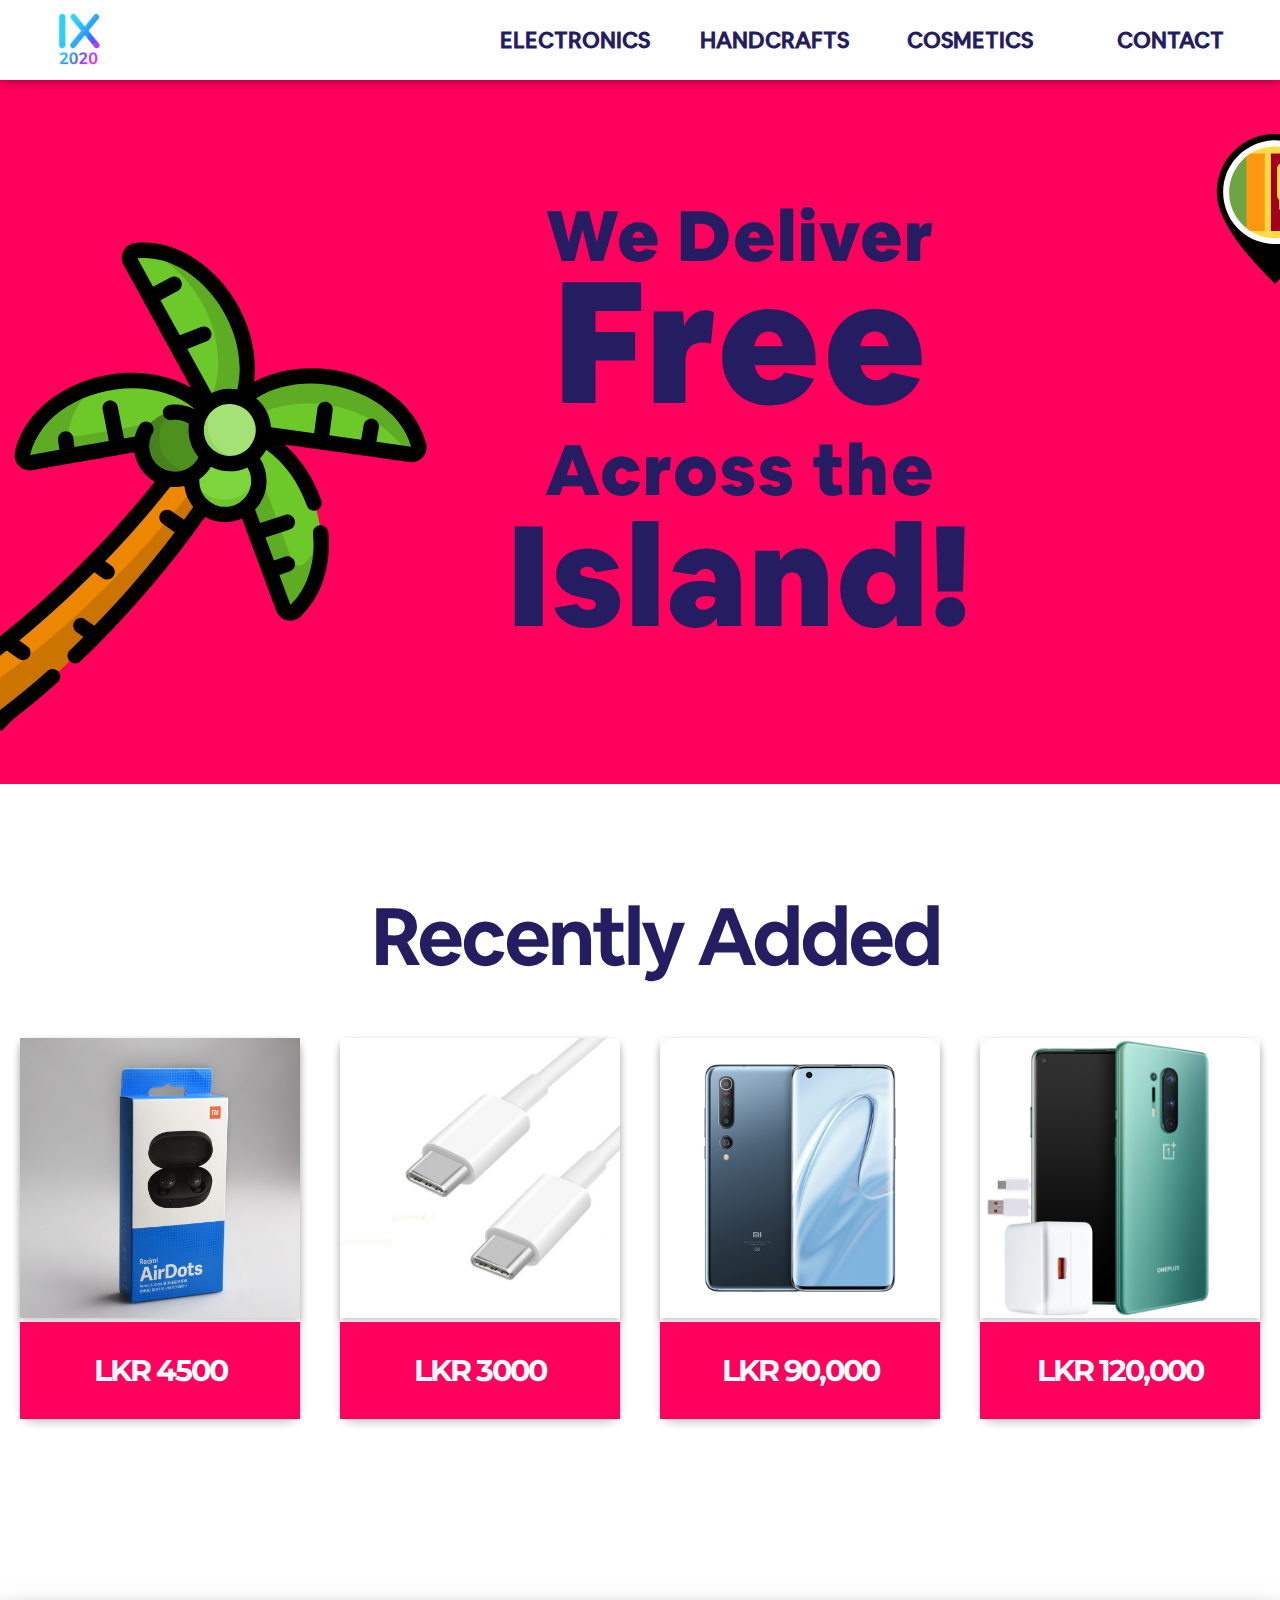
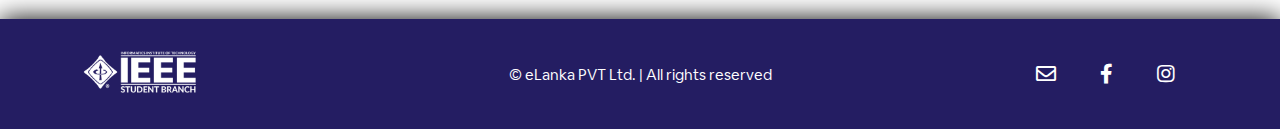
==== commit 5afbf9e0: "added recently added" ====
--- a/index.html
+++ b/index.html
@@ -98,10 +98,59 @@
             </div>
         </div>
 
-        <!-- <div class="section-body-container">
-          
-         
-        </div> -->
+        <div class="card-container">
+
+            <div class="card">
+                <div class="img-box">
+                    <div class="buy-btn-box">
+                        <p class="buy-btn">Redmi AirDots</p>
+                    </div>
+                    <img class="com-img" src="./assets/images/test.jpg" alt="pic">
+                </div>
+                <div class="item-desc">
+                    <p class="item-desc-title">LKR 4500</p>
+                </div>
+            </div>
+
+            <div class="card">
+                <div class="img-box">
+                    <div class="buy-btn-box">
+                        <p class="buy-btn">USB C to C</p>
+                    </div>
+                    <img class="com-img" src="./assets/images/typeC.jpeg" alt="pic">
+                </div>
+                <div class="item-desc">
+                    <p class="item-desc-title">LKR 3000</p>
+                </div>
+            </div>
+
+            <div class="card">
+                <div class="img-box">
+                    <div class="buy-btn-box">
+                        <p class="buy-btn">Xiaomi Mi 10</p>
+                    </div>
+                    <img class="com-img" src="./assets/images/mi.png" alt="pic">
+                </div>
+                <div class="item-desc">
+                    <p class="item-desc-title">LKR 90,000</p>
+                </div>
+            </div>
+
+            <div class="card">
+                <div class="img-box">
+                    <div class="buy-btn-box">
+                        <p class="buy-btn">One Plus 8 Pro</p>
+                    </div>
+                    <img class="com-img" src="./assets/images/8proo.png" alt="pic">
+                </div>
+                <div class="item-desc">
+                    <p class="item-desc-title">LKR 120,000</p>
+                </div>
+            </div>
+
+
+
+        </div>
     </div>
 
   
--- a/css/index.css
+++ b/css/index.css
@@ -56,6 +56,97 @@
     transition: all 0.5s;
 
   } */
+
+  .card-container{
+      display: flex;
+      justify-content: center;
+      align-items: center;
+      flex-wrap: wrap;
+  }
+
+
+.card{
+    border-radius: 15px;
+    box-shadow: 0 4px 8px 0 rgba(0,0,0,0.2);
+    transition: 0.5s;
+    margin-left: 20px;
+    margin-right: 20px;
+    width: 280px;
+    /* height: 95%; */
+    cursor: pointer;
+    margin-top: 50px;
+    /* margin-left: 50px; */
+    display: flex;
+    flex-direction: column;
+}
+
+.img-box{
+    height: 100%;
+}
+
+.buy-btn-box{
+    width: 280px;
+    height: 280px;
+    /* background-color: black; */
+    background-color: #ff005d;
+    background-color: #241d62;
+    color: black;
+    position: absolute;
+    opacity: 0;
+    display: flex;
+    justify-content: center;
+    align-items: center;
+}
+
+.buy-btn-box:hover{
+    opacity: 75%;
+}
+
+.buy-btn{
+    /* font-family: 'Luckiest Guy', cursive; */
+    font-family: 'Montserrat', sans-serif;
+    font-weight: 700;
+    letter-spacing: -1px;
+    height: 80px;
+    width: 75%;
+    /* margin-top: 100px; */
+    border: none;
+    color: white;
+    text-align: center;
+    font-size: 35px;
+    transition: all 0.5s;
+    cursor: pointer;
+}
+
+.com-img{
+    width: 100%;
+    z-index: 0;
+    box-shadow: 0 4px 8px 0 rgba(0,0,0,0.2);
+}
+
+.item-desc{
+    /* border-style: solid; */
+    height: 100%;
+    padding: 30px;
+    display: flex;
+    align-items: center;
+    flex-direction: column;
+    /* background-color: rgb(77, 77, 77); */
+    background-color: #241d62;
+    background-color: #ff005d;
+}
+
+.item-desc-title{
+    /* border-style: dotted; */
+    font-family: 'Montserrat', sans-serif;
+    font-weight: 700;
+    text-align: center;
+    font-size: 30px;
+    letter-spacing: -2px;
+    /* color: rgb(190, 11, 16); */
+    color: white;
+}
+
 
 
 
@@ -291,6 +382,7 @@
     display: flex;
     flex-direction: column;
     background-color: white;
+    padding-bottom: 200px;
     /* background-color: #f1f1f1; */
     /* background-color: white; */
       /* border-style: solid;
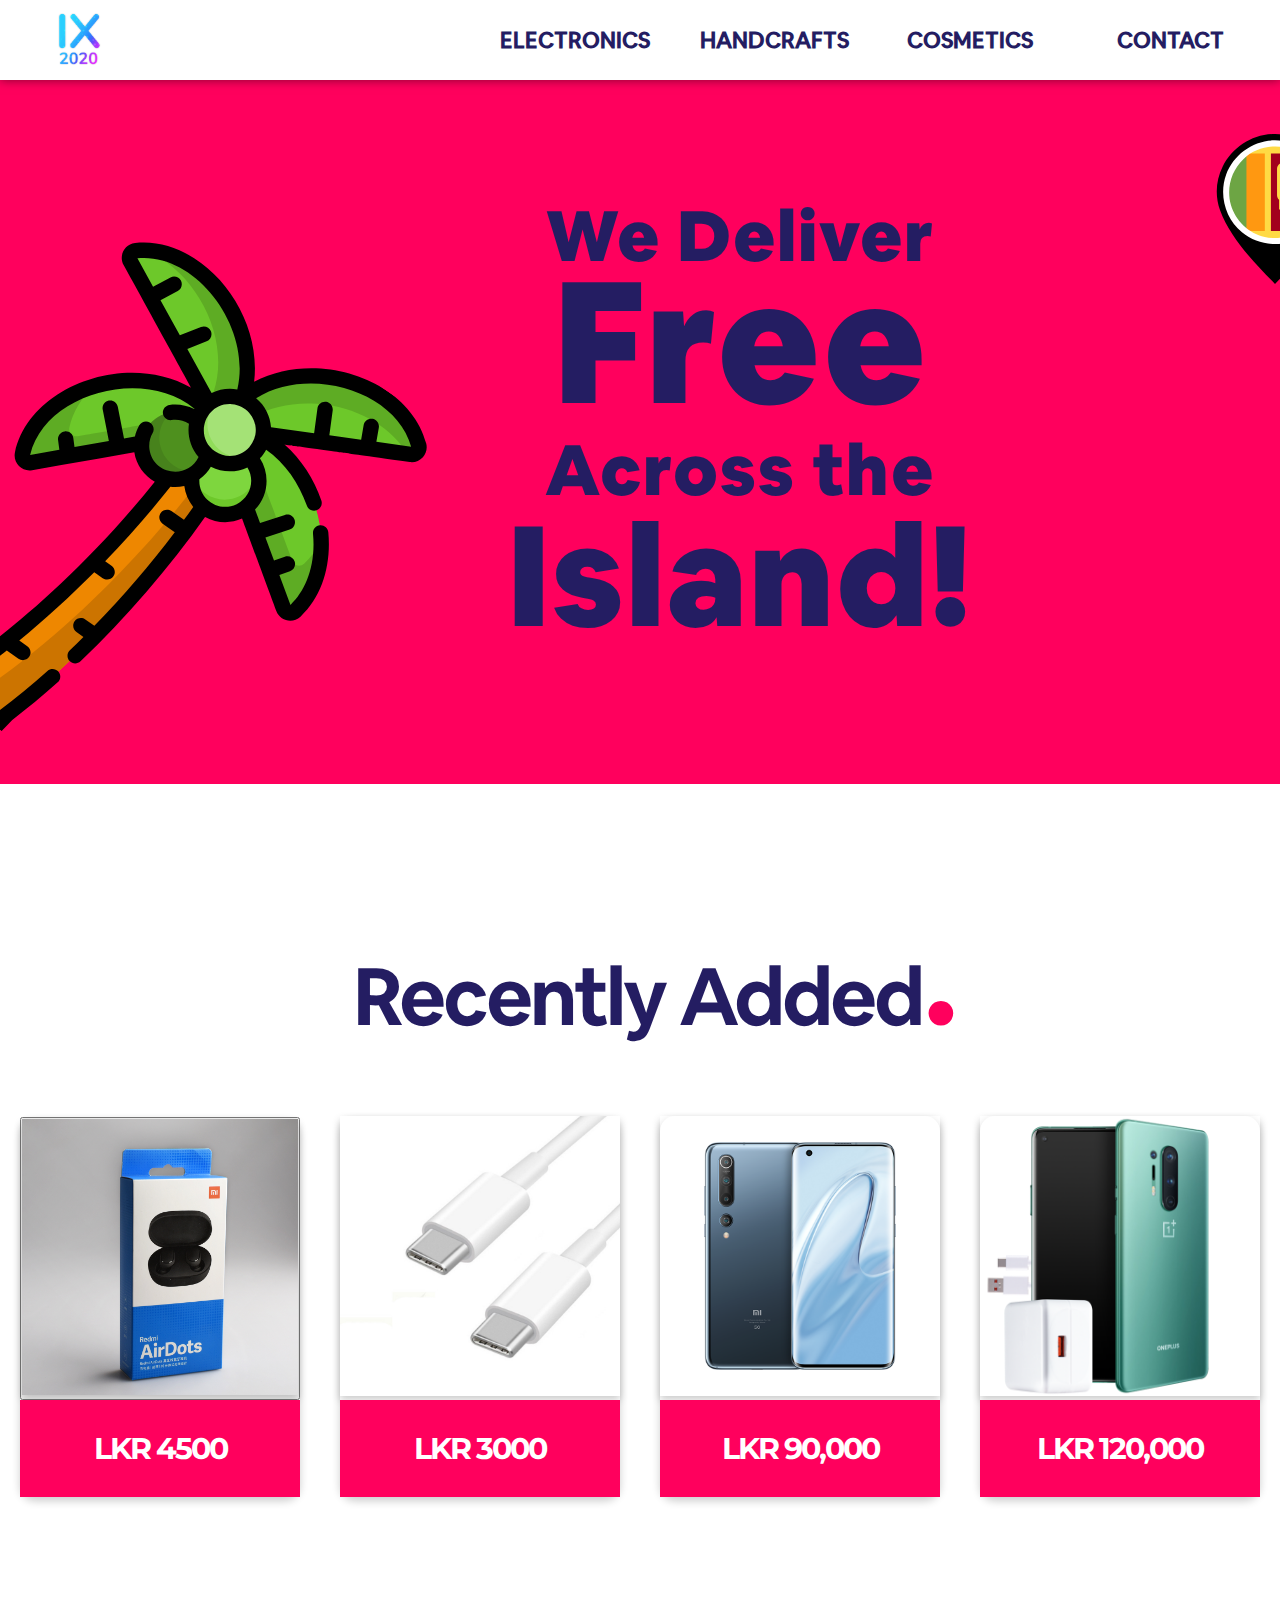
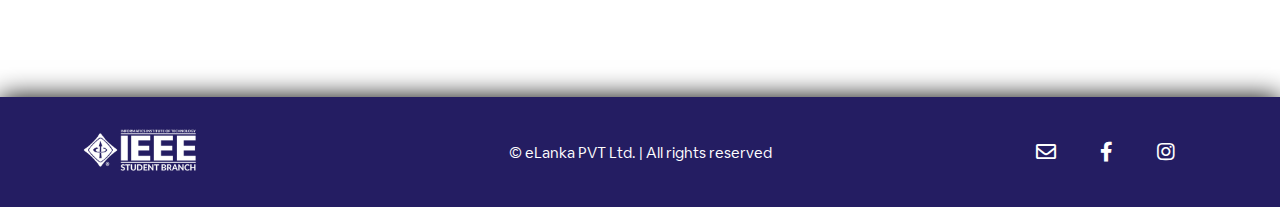
==== commit d46b68b6: "added modal" ====
--- a/index.html
+++ b/index.html
@@ -27,7 +27,7 @@
                 <a href="#about-section"><img class="logo" src="assets/logo.png"></a>
             </div>
             <div class="buttons">
-                    <a href="#about"><button class=" about nav-btn"><span class="fuck">ELECTRONICS</span></button></a> 
+                    <a href="./electronics.html"><button class=" about nav-btn"><span class="fuck">ELECTRONICS</span></button></a> 
          
                     <a href="#timeline"><button class="nav-btn timeline">HANDCRAFTS</button></a>
           
@@ -94,19 +94,22 @@
        
         <div class="about-head-container">
             <div class="about-head-box">
-                <p class="head-text">Recently Added</p>
+                <p class="head-text">Recently Added<span class="pink">.</span></p>
             </div>
         </div>
 
         <div class="card-container">
 
             <div class="card">
+                <button onclick="test()" id="myBtn">
                 <div class="img-box">
+                    
                     <div class="buy-btn-box">
                         <p class="buy-btn">Redmi AirDots</p>
                     </div>
-                    <img class="com-img" src="./assets/images/test.jpg" alt="pic">
-                </div>
+                        <img class="com-img" src="./assets/images/test.jpg" alt="pic">
+                </div>
+            </button>
                 <div class="item-desc">
                     <p class="item-desc-title">LKR 4500</p>
                 </div>
@@ -151,6 +154,17 @@
 
 
         </div>
+    </div>
+
+
+    <div id="myModal" class="modal">
+
+        <!-- Modal content -->
+        <span class="close">&times;</span>
+        <div class="modal-content">
+          <p id="text" class="invoice-text"></p>
+        </div>
+      
     </div>
 
   
@@ -257,390 +271,40 @@
         
     </div>
 
-    <script>
-        AOS.init();
-      </script>
-
-
-
-    <script>
-       
-
-    </script>
-
-
-
-    <script>
-   var acc = document.getElementsByClassName("accordion");
-var i;
-
-for (i = 0; i < acc.length; i++) {
-  acc[i].addEventListener("click", function() {
-    this.classList.toggle("active");
-    var panel = this.nextElementSibling;
-    if (panel.style.maxHeight) {
-      panel.style.maxHeight = null;
-    } else {
-      panel.style.maxHeight = panel.scrollHeight + "px";
-    } 
-  });
-}
-    </script>
-
-<!-- <script>
-
-  $(window).scroll(function(){
-  	var scroll = $(window).scrollTop();
-
-    var landing = $("#landing").height();
-    var about = $("#about").height() + landing;
-    var rules = $("#rules").height() + about;
-    var contact = $("#contact").height() + rules;
-    var faq = $("#faq").height() + contact;
-
-	  if (scroll > contact+1000) {
-	    $(".about").css("color" , "#8E8888");
-	    $(".timeline").css("color" , "#8E8888");
-	    $(".rules").css("color" , "#8E8888");
-	    $(".contact").css("color" , "#8E8888");
-        $(".faq").css("color" , "#8E8888");
-        console.log("fuckkkk");
-
-        $('.about').removeClass('animate__animated animate__headShake  nav-btn-active');
-        $('.timeline').removeClass('animate__animated animate__headShake nav-btn-active'); 
-        $('.rules').removeClass('animate__animated animate__headShake nav-btn-active');
-        $('.contact').removeClass('animate__animated animate__headShake nav-btn-active');
-
-
-
-
-
-	  }else if (scroll > contact+370){
-		$(".about").css("color" , "#8E8888");
-	    $(".timeline").css("color" , "#8E8888");
-	    $(".rules").css("color" , "#8E8888");	
-	    $(".contact").css("color" , "#3E45EE"); 
-        $('.email-icon').addClass('animate__animated animate__bounceIn'); 
-
-        $('.contact').addClass('animate__animated animate__headShake nav-btn-active'); 
-        $('.about').removeClass('animate__animated animate__headShake nav-btn-active');
-        $('.timeline').removeClass('animate__animated animate__headShake nav-btn-active'); 
-        $('.rules').removeClass('animate__animated animate__headShake nav-btn-active');
-
-
-
-
-
-	  }else if (scroll > rules+210){
-		$(".about").css("color" , "#8E8888");
-	    $(".timeline").css("color" , "#8E8888");
-	    $(".rules").css("color" , "#3E45EE");
-        $(".contact").css("color" , "#8E8888"); 
-
-        $('.rules').addClass('animate__animated animate__headShake nav-btn-active'); 
-        $('.about').removeClass('animate__animated animate__headShake nav-btn-active');
-        $('.timeline').removeClass('animate__animated animate__headShake nav-btn-active'); 
-        $('.contact').removeClass('animate__animated animate__headShake nav-btn-active');
-
-
-	  }else if (scroll > about-180){
-		$(".about").css("color" , "#8E8888");
-	    $(".timeline").css("color" , "#3E45EE");
-	    $(".rules").css("color" , "#8E8888");
-	    $(".contact").css("color" , "#8E8888");
-
-        $('.timeline').addClass('animate__animated animate__headShake nav-btn-active'); 
-        $('.about').removeClass('animate__animated animate__headShake nav-btn-active');
-        $('.rules').removeClass('animate__animated animate__headShake nav-btn-active');
-        $('.contact').removeClass('animate__animated animate__headShake nav-btn-active');
-
-
-	  }else if (scroll > landing-100){
-		$(".about").css("color" , "#3E45EE");
-	    $(".timeline").css("color" , "#8E8888");
-	    $(".rules").css("color" , "#8E8888");
-	    $(".contact").css("color" , "#8E8888");
-
-        $('.about').addClass('animate__animated animate__headShake nav-btn-active');
-        $('.timeline').removeClass('animate__animated animate__headShake nav-btn-active'); 
-        $('.rules').removeClass('animate__animated animate__headShake nav-btn-active');
-        $('.contact').removeClass('animate__animated animate__headShake nav-btn-active');
-
-
-
-
-
-
-
-	  }
-  });
-</script> -->
-
-<!-- <script>
-    var height = $("#landing-section").height();
-
-    $(window).scroll(function(){
-        if($(this).scrollTop() > 866){
-            $('.top-banner').removeClass('top-banner-hidden');
-            $('.top-banner').addClass('fixed');
-        }else{
-            $('.top-banner').addClass('top-banner-hidden');
-        }
-    })
-</script> -->
-   
+
 <script>
-     anime({ 
-        targets: '#left-down',
-        keyframes: [
-            {translateX: 45, delay: 300},
-            {translateX: 91},
-            {translateX: 0, delay: 2000},
-            {translateX: 0, delay: 650},
-        ],
-        duration: 3000,
-        loop: true,
-        });
-
-        anime({ 
-        targets: '#center-down',
-        keyframes: [
-            {translateY: -50, delay: 300},
-            {translateX: -45},
-            {translateY: 0},
-            {translateX: 0},
-            {translateY: -50, delay: 300},
-            {translateY: -97.5, delay: 300},
-            {translateY: 0, delay: 2000},
-        ],
-        duration: 3000,
-        loop: true,
-        });
-
-        anime({ 
-        targets: '#right-down',
-        keyframes: [
-            {translateY: -50, delay: 600},
-            {translateX: -91, delay: 700},
-            {translateY: 0},
-            {translateY: -50, delay: 300},
-            {translateX: 0, delay: 300},
-            {translateY: 0, delay: 300},
-            {translateY: 0, delay: 700},
-        ],
-        duration: 3000,
-        loop: true,
-        });
-
-        anime({ 
-        targets: '.dot-sm',
-        keyframes: [
-            {translateY: 110, delay: 1000},
-            {translateY: 220, delay: 2000},
-            {translateY: 330, delay: 3000},
-            {translateY: 440, delay: 4000},
-            {translateY: 0, delay: 5000},
-        ],
-        duration: 6000,
-        loop: true,
-        });
-
-        anime({ 
-        targets: '#phone-1',
-        translateX: [
-            {value: -80, duration: 1000, delay: 5000},
-            {value: 0, duration: 1000, delay: 500},
-        ],
-        translateY: [
-            {value: -80, duration: 1000, delay: 5000},
-            {value: 0, duration: 1000, delay: 500},
-        ],
-        loop: true,
-        });
-
-        anime({ 
-        targets: '#phone-2',
-        translateX: [
-            {value: 80, duration: 1000, delay: 5000},
-            {value: 0, duration: 1000, delay: 500},
-        ],
-        translateY: [
-            {value: -80, duration: 1000, delay: 5000},
-            {value: 0, duration: 1000, delay: 500},
-        ],
-        loop: true,
-        });
-
-        anime({ 
-        targets: '#phone-3',
-        translateX: [
-            {value: -200, duration: 1000, delay: 5000},
-            {value: 0, duration: 1000, delay: 500},
-        ],
-        loop: true,
-        });
-
-        anime({ 
-        targets: '#phone-4',
-        translateX: [
-            {value: 200, duration: 1000, delay: 5000},
-            {value: 0, duration: 1000, delay: 500},
-        ],
-        loop: true,
-        });
-
-        anime({ 
-        targets: '#phone-5',
-        translateX: [
-            {value: -80, duration: 1000, delay: 5000},
-            {value: 0, duration: 1000, delay: 500},
-        ],
-        translateY: [
-            {value: 80, duration: 1000, delay: 5000},
-            {value: 0, duration: 1000, delay: 500},
-        ],
-        loop: true,
-        });
-
-        anime({ 
-        targets: '#phone-6',
-        translateX: [
-            {value: 80, duration: 1000, delay: 5000},
-            {value: 0, duration: 1000, delay: 500},
-        ],
-        translateY: [
-            {value: 80, duration: 1000, delay: 5000},
-            {value: 0, duration: 1000, delay: 500},
-        ],
-        loop: true,
-        });
-
-        anime({ 
-        targets: '#heart1',
-        translateY: [
-            {value: -1000, duration: 1000, delay: 700},
-            {value: 0, duration: 1500, delay: 3000},
-        ],
-        loop: true,
-        });
-
-        anime({ 
-        targets: '#heart2',
-        translateY: [
-            {value: -1400, duration: 1000, delay: 600},
-            {value: 0, duration: 1500, delay: 3100},
-        ],
-        loop: true,
-        });
-
-        anime({ 
-        targets: '#heart3',
-        translateY: [
-            {value: -1700, duration: 1000, delay: 300},
-            {value: 0, duration: 1500, delay: 3400},
-        ],
-        loop: true,
-        });
-
-        anime({ 
-        targets: '#facebook',
-        translateX: [
-            {value: 900, duration: 1000, delay: 1000},
-        ],
-        translateY: [
-            {value: -900, duration: 1000, delay: 1100},
-        ],
-        opacity: [
-            {value: 0, duration: 3000, delay: 5000},
-        ],
-        loop: true,
-        });
-
-        anime({ 
-        targets: '#instagram',
-        translateX: [
-            {value: 1300, duration: 1000, delay: 2100},
-        ],
-        translateY: [
-            {value: -1100, duration: 1000, delay: 2200},
-        ],
-        opacity: [
-            {value: 0, duration: 3000, delay: 5000},
-        ],
-        loop: true,
-        });
-
-        anime({ 
-        targets: '#email',
-        translateX: [
-            {value: 1250, duration: 1000, delay: 3200},
-        ],
-        translateY: [
-            {value: -600, duration: 1000, delay: 3300},
-        ],
-        opacity: [
-            {value: 0, duration: 3000, delay: 5000},
-        ],
-        loop: true,
-        });
-
-        anime({ 
-        targets: '#left-eye',
-        translateX: [
-            {value: 20, duration: 1750, delay: 500},
-            {value: 0, duration: 1750, delay: 5000},
-        ],
-        translateY: [
-            {value: 05, duration: 1750, delay: 500},
-            {value: 0, duration: 1750, delay: 5000},
-        ],
-        loop: true,
-        });
-
-        anime({ 
-        targets: '#right-eye',
-        translateX: [
-            {value: 10, duration: 1750, delay: 500},
-            {value: 0, duration: 1750, delay: 5000},
-        ],
-        translateY: [
-            {value: 05, duration: 1750, delay: 500},
-            {value: 0, duration: 1750, delay: 5000},
-        ],
-        loop: true,
-        });
-
-       
-
+
+
+    function test(){
       
-</script>
-
-
-
-
-    <script>
-        var countDownDate = new Date("Jun 20, 2020 13:00:00").getTime();
-
-        var x = setInterval(function(){
-            var now = new Date().getTime();
-            var distance = countDownDate - now;
-
-            var days = Math.floor(distance / (1000 * 60 * 60 * 24));
-            var hours = Math.floor((distance % (1000 * 60 * 60 * 24)) / (1000 * 60 * 60));
-            var minutes = Math.floor((distance % (1000 * 60 * 60)) / (1000 * 60));
-            var seconds = Math.floor((distance % (1000 * 60)) / 1000);
-
-            document.getElementById("day-count").innerHTML ="<span class='day-count'>"+days+"</span>";
-            document.getElementById("hours-count").innerHTML ="<span class='day-count'>"+hours+"</span>";
-            document.getElementById("minutes-count").innerHTML ="<span class='day-count'>"+minutes+"</span>";
-            document.getElementById("seconds-count").innerHTML ="<span class='day-count'>"+seconds+"</span>";
-
-            if (distance < 0) {
-             clearInterval(x);
-            document.getElementById("demo").innerHTML = "Registraion is closed :/";
-            }
-        },1000);
-    </script>
+    }
+    
+    
+
+    var modal = document.getElementById("myModal");
+    var btn = document.getElementById("myBtn");
+    var span = document.getElementsByClassName("close")[0];
+    
+    // When the user clicks the button, open the modal 
+    btn.onclick = function() {
+      modal.style.display = "block";
+        var output = "hiii";
+        document.getElementById("text").innerHTML = output;
+    }
+    
+    // When the user clicks on <span> (x), close the modal
+    span.onclick = function() {
+      modal.style.display = "none";
+    }
+    
+    // When the user clicks anywhere outside of the modal, close it
+    window.onclick = function(event) {
+      if (event.target == modal) {
+        modal.style.display = "none";
+      }
+    }
+    
+        </script>
     
 </body>
 </html>--- a/css/index.css
+++ b/css/index.css
@@ -28,6 +28,57 @@
 button{
     outline: none;
 }
+
+.modal {
+    display: none; /* Hidden by default */
+    position: fixed; /* Stay in place */
+    z-index: 1; /* Sit on top */
+    padding-top: 100px; /* Location of the box */
+    left: 0;
+    top: 0;
+    width: 100%; /* Full width */
+    height: 100%; /* Full height */
+    overflow: auto; /* Enable scroll if needed */
+    background-color: rgb(0,0,0); /* Fallback color */
+    background-color: rgba(0,0,0,0.4); /* Black w/ opacity */
+  }
+  
+  /* Modal Content */
+  .modal-content {
+    background-color: white;
+    margin: auto;
+    /* padding: 20px; */
+    margin-top: -80px;
+    /* border: 5px solid rgb(255, 255, 255); */
+    border: 5px solid black;
+    width: 70%;
+    height: 650px;
+    display: flex;
+    justify-content: center;
+    align-items: center;
+  }
+  
+  /* The Close Button */
+  .close {
+    color: #aaaaaa;
+    /* float: right; */
+    font-size: 28px;
+    font-weight: bold;
+  }
+  
+  .close:hover,
+  .close:focus {
+    color: #000;
+    text-decoration: none;
+    cursor: pointer;
+  }
+
+  .invoice-text{
+    font-family: 'Montserrat', sans-serif;
+    font-weight: 800;
+    color: white;
+    font-size: 50px;
+  }
 
 
 
@@ -116,6 +167,11 @@
     font-size: 35px;
     transition: all 0.5s;
     cursor: pointer;
+}
+
+.pink{
+    color: #ff005d;
+    font-size: 140px;
 }
 
 .com-img{
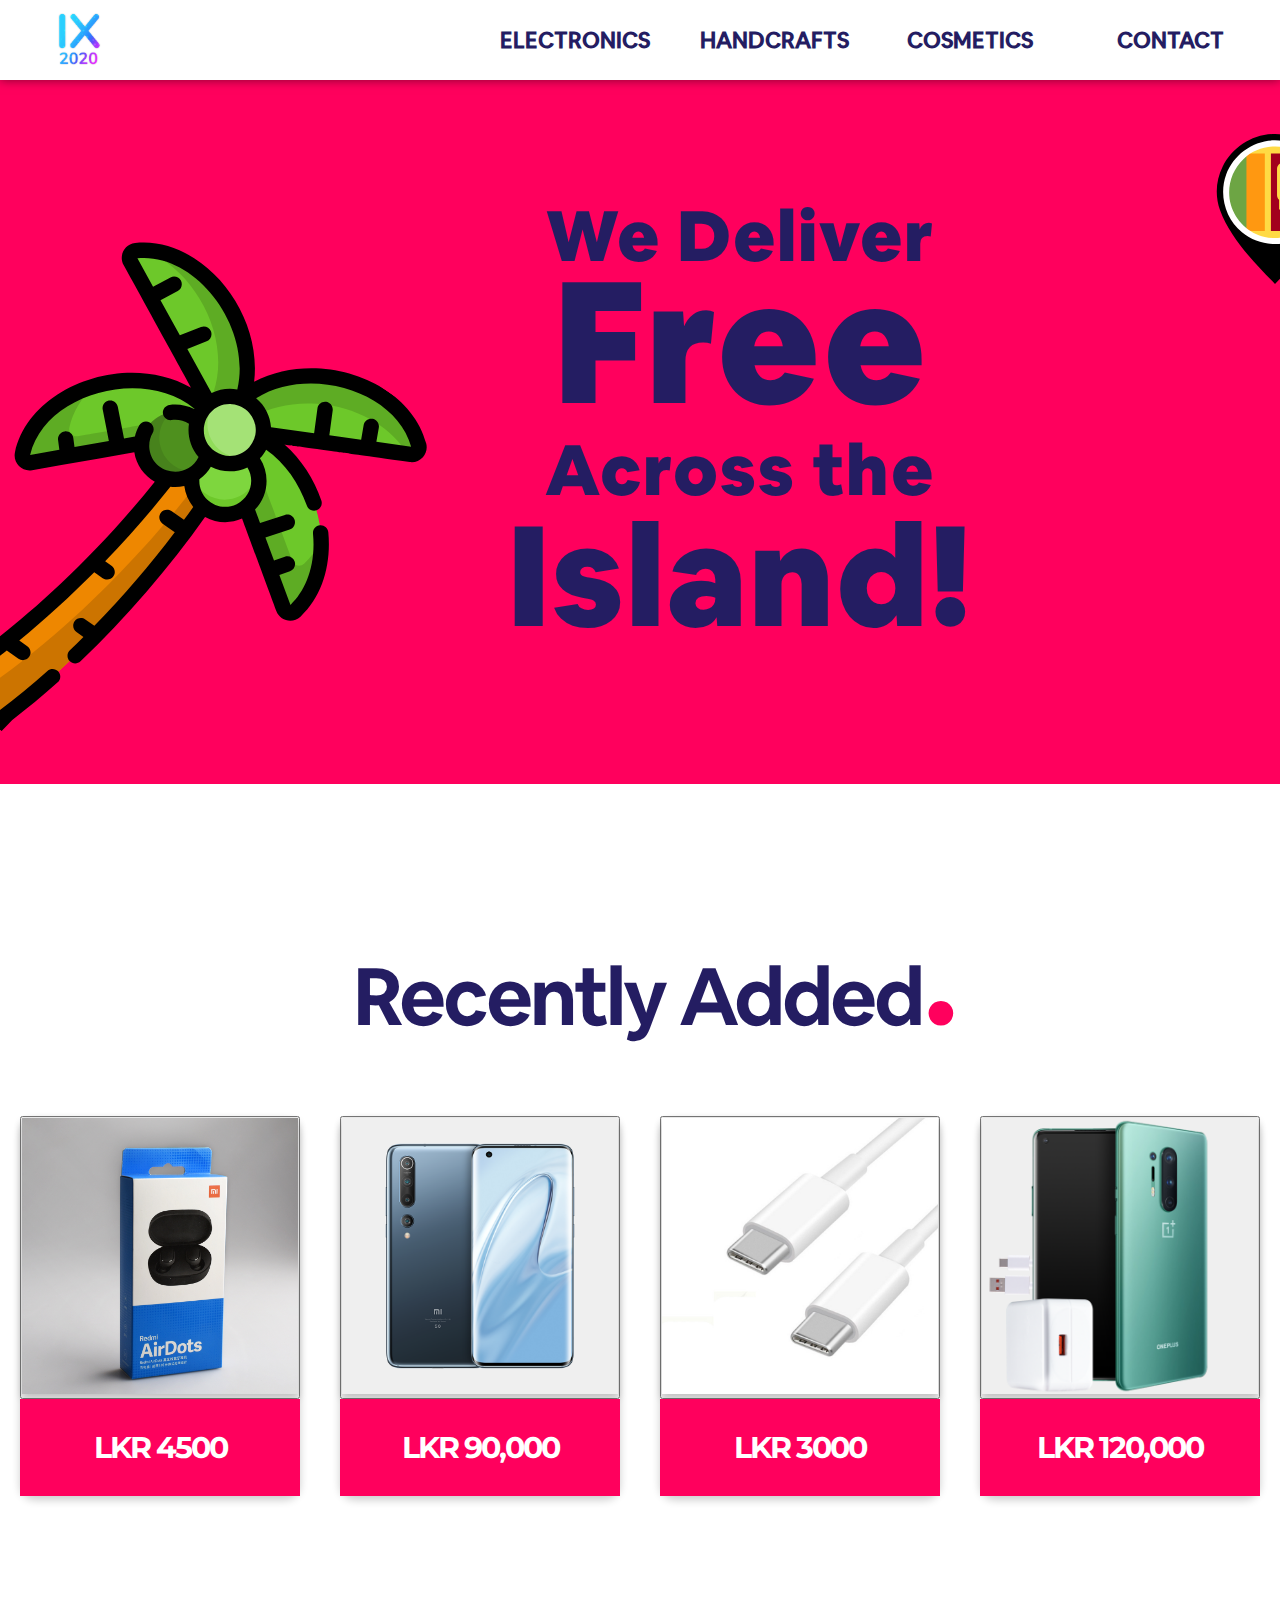
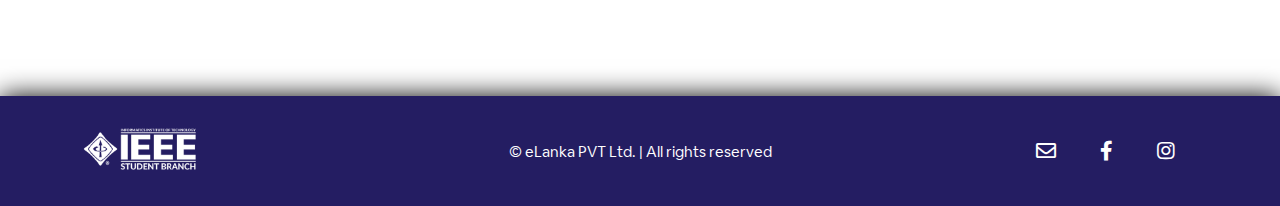
==== commit 7b23e063: "so far" ====
--- a/index.html
+++ b/index.html
@@ -116,40 +116,55 @@
             </div>
 
             <div class="card">
+                <button onclick="test()" id="myBtn">
                 <div class="img-box">
+                    
                     <div class="buy-btn-box">
-                        <p class="buy-btn">USB C to C</p>
-                    </div>
-                    <img class="com-img" src="./assets/images/typeC.jpeg" alt="pic">
-                </div>
+                        <p class="buy-btn">Redmi Mi 10</p>
+                    </div>
+                        <img class="com-img" src="./assets/images/mi.png" alt="pic">
+                </div>
+            </button>
+                <div class="item-desc">
+                    <p class="item-desc-title">LKR 90,000</p>
+                </div>
+            </div>
+
+            <div class="card">
+                <button onclick="test()" id="myBtn">
+                <div class="img-box">
+                    
+                    <div class="buy-btn-box">
+                        <p class="buy-btn">USB Type C to C</p>
+                    </div>
+                        <img class="com-img" src="./assets/images/typeC.jpeg" alt="pic">
+                </div>
+            </button>
                 <div class="item-desc">
                     <p class="item-desc-title">LKR 3000</p>
                 </div>
             </div>
 
             <div class="card">
+                <button onclick="test()" id="myBtn">
                 <div class="img-box">
+                    
                     <div class="buy-btn-box">
-                        <p class="buy-btn">Xiaomi Mi 10</p>
-                    </div>
-                    <img class="com-img" src="./assets/images/mi.png" alt="pic">
-                </div>
-                <div class="item-desc">
-                    <p class="item-desc-title">LKR 90,000</p>
-                </div>
-            </div>
-
-            <div class="card">
-                <div class="img-box">
-                    <div class="buy-btn-box">
-                        <p class="buy-btn">One Plus 8 Pro</p>
-                    </div>
-                    <img class="com-img" src="./assets/images/8proo.png" alt="pic">
-                </div>
+                        <p class="buy-btn">Oneplus 8 Pro</p>
+                    </div>
+                        <img class="com-img" src="./assets/images/8proo.png" alt="pic">
+                </div>
+            </button>
                 <div class="item-desc">
                     <p class="item-desc-title">LKR 120,000</p>
                 </div>
             </div>
+
+           
+
+            
+
+           
 
 
 
@@ -162,6 +177,28 @@
         <!-- Modal content -->
         <span class="close">&times;</span>
         <div class="modal-content">
+        <div class="img-container">
+            <div class="image-box">
+                <img class="modal-img" src="./assets/images/mi.png" alt="pic">
+            </div>
+        </div>
+        <div class="other-container">
+            <div class="top-container">
+                <p class="info-head">Redmi Mi 10</p>
+                <p class="info-price">LKR 90,000</p>
+            </div>
+
+            <div class="desc-container">
+                <p class="desc-text">Qualcomm® Kryo™ 585, 7 nm Process Technology
+                    CPU frequency: Octa-core processor, up to 2.84 GHz
+                    Qualcomm's trifecta design: 1 x 2.84GHz super large core + 3 x 2.42GHz large core + 4 x 1.80GHz small core
+                    GPU: Adreno™ 650 GPU, up to 587MHz
+                    AIE: 5th generation AIE processor</p>
+            </div>
+            <div class="modal-btn-container">
+                <button class="cart-btn">Add to Cart</button>
+            </div>
+        </div>
           <p id="text" class="invoice-text"></p>
         </div>
       
@@ -288,7 +325,7 @@
     // When the user clicks the button, open the modal 
     btn.onclick = function() {
       modal.style.display = "block";
-        var output = "hiii";
+        // var output = "hiii";
         document.getElementById("text").innerHTML = output;
     }
     
--- a/css/index.css
+++ b/css/index.css
@@ -50,12 +50,13 @@
     /* padding: 20px; */
     margin-top: -80px;
     /* border: 5px solid rgb(255, 255, 255); */
-    border: 5px solid black;
+    border: 5px solid #241d62;
     width: 70%;
     height: 650px;
-    display: flex;
-    justify-content: center;
-    align-items: center;
+    height: 100%;
+    display: flex;
+    /* justify-content: center;
+    align-items: center; */
   }
   
   /* The Close Button */
@@ -79,6 +80,95 @@
     color: white;
     font-size: 50px;
   }
+
+.img-container{
+    width: 50%;
+    height: 100%;
+    /* border-color: #241d62; */
+    /* border-style: solid; */
+    display: flex;
+    justify-content: center;
+    align-items: center;
+}
+
+.other-container{
+    width: 50%;
+    height: 100%;
+    /* border-color: #241d62; */
+    /* border-style: solid; */
+}
+
+.modal-img{
+    width: 450px;
+    margin-left: 100px;
+}
+
+.top-container{
+    display: flex;
+    justify-content: center;
+    align-items: center;
+    flex-direction: column;
+}
+
+.other-container{
+    padding: 100px;
+}
+
+.info-head{
+    font-size: 40px;
+    /* color: white; */
+    color: black;
+    letter-spacing: 2px;
+    /* font-family: 'Montserrat', sans-serif; */
+    font-family: 'Airbnb Cereal App Medium';
+    font-style: normal;
+    font-weight: normal;
+    text-align: center;
+}
+
+.info-price{
+    font-size: 30px;
+    /* color: white; */
+    color: black;
+    letter-spacing: 2px;
+    /* font-family: 'Montserrat', sans-serif; */
+    font-family: 'Airbnb Cereal App Black';
+    font-style: normal;
+    font-weight: bold;
+    text-align: left;
+}
+
+.desc-container{
+    padding: 10px;
+    margin-top: 80px;
+}
+
+.desc-text{
+    font-family: 'Airbnb Cereal App Book';
+    font-style: normal;
+    font-weight: bold;
+}
+
+.modal-btn-container{
+    display: flex;
+    justify-content: center;
+    align-items: center;
+    margin-top: 50px;
+}
+
+.cart-btn{
+    background-color: #ff005d;
+    border: none;
+    text-decoration: none;
+    width: 170px;
+    height: 60px;
+
+    font-family: 'Airbnb Cereal App Bold';
+    font-style: normal;
+    font-weight: normal;
+    font-size: 24px;
+    color: white;
+}
 
 
 
